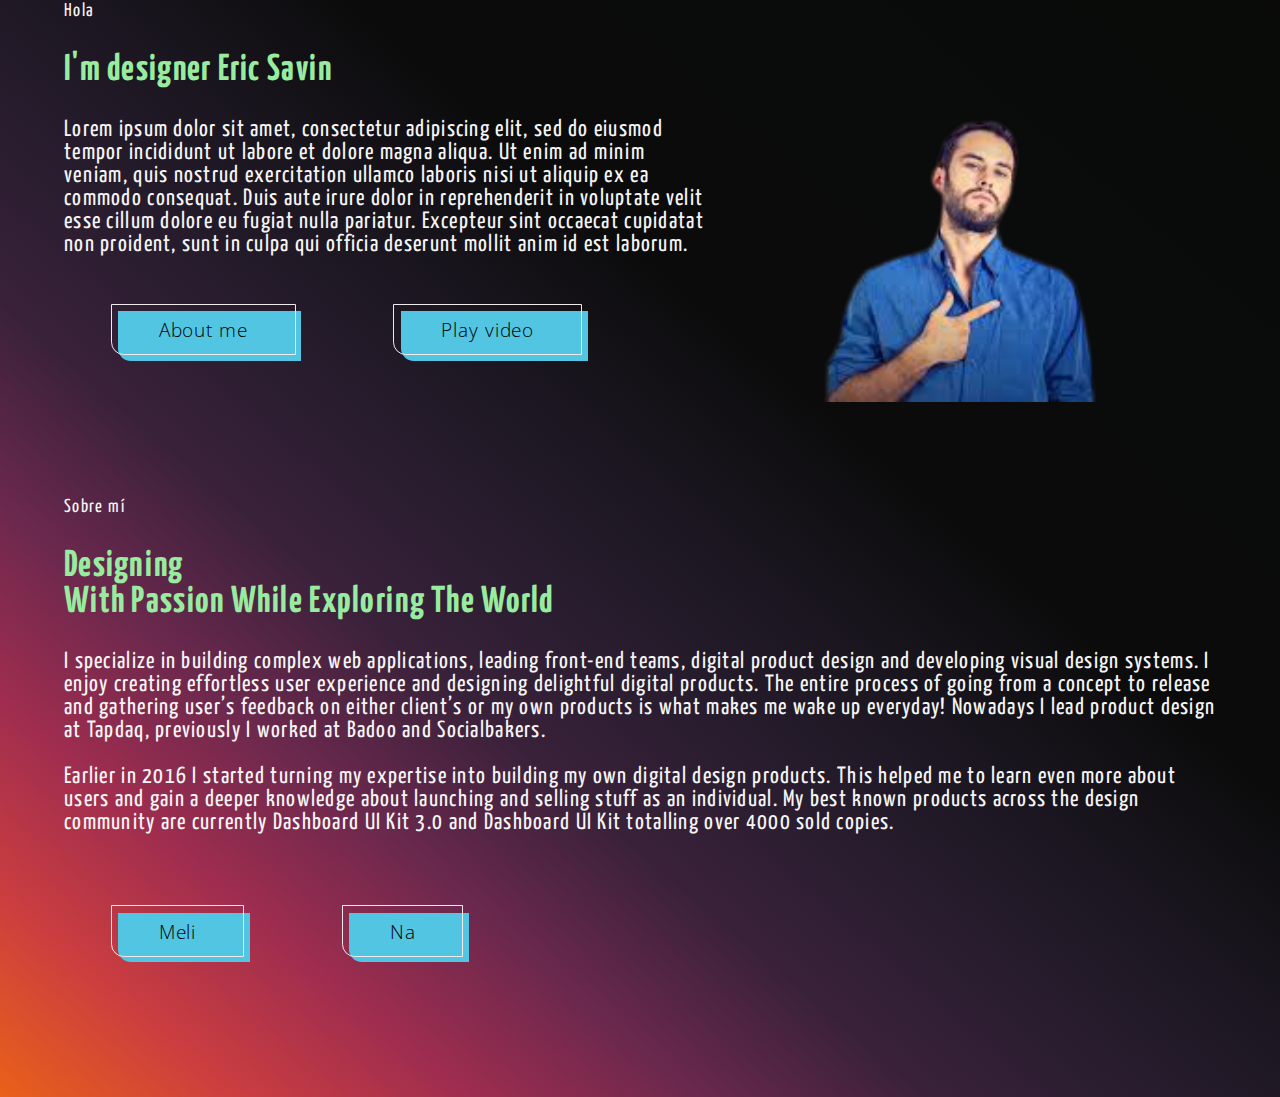
==== index.html @ d125b689 "feat: presentacion" ====
<!DOCTYPE html>
<html>
    <head>
        <link rel="stylesheet" type="text/css" href="./src/styles.css" />
        <title>Portfolio</title>
    </head>

    <body id="document">
        <div class="contenedor-principal">
            <!-- <div id="id1" class="red">Hola</div>

            <div class="contenedor">
                <div id="id2" class="red">Hola</div>
            </div>

            <div id="id3" class="red">Hola</div> -->
        </div>
        <main>
            <section id="seccion-presentacion">
                <div id="contenedor-texto-presentacion">
                    <span id="frase-presentacion">Hola</span>
                    <h2 id="frase-presentacion">I'm designer Eric Savin</h2>
                    <span id="descripcion-presentacion">
                        Lorem ipsum dolor sit amet, consectetur adipiscing elit,
                        sed do eiusmod tempor incididunt ut labore et dolore
                        magna aliqua. Ut enim ad minim veniam, quis nostrud
                        exercitation ullamco laboris nisi ut aliquip ex ea
                        commodo consequat. Duis aute irure dolor in
                        reprehenderit in voluptate velit esse cillum dolore eu
                        fugiat nulla pariatur. Excepteur sint occaecat cupidatat
                        non proident, sunt in culpa qui officia deserunt mollit
                        anim id est laborum.
                    </span>
                    <div id="presentation-btn-container">
                        <button id="about-me" class="izq">About me</button>
                        <button id="play-video" class="der">Play video</button>
                    </div>
                </div>

                <div id="contenedor-imagen-presentacion">
                    <img
                        id="imagen-presentacion"
                        src="./assets/images/imagen-sin-background.png"
                        alt="Foto de perfil"
                    />
                </div>
            </section>

            <section id="section-heading">
                            <span>Sobre mí</span>
                            <h2>Designing <br> With Passion While Exploring The World</h2>
                        </div>
                    
                        <div class="about-text">
                            <p>I specialize in building complex web applications, leading front-end teams, digital
                                product design and developing visual design systems. I enjoy creating effortless user
                                experience and designing delightful digital products. The entire process of going from a
                                concept to release and gathering user’s feedback on either client’s or my own products
                                is what makes me wake up everyday! Nowadays I lead product design at Tapdaq, previously
                                I worked at Badoo and Socialbakers.</p>
                            <p>Earlier in 2016 I started turning my expertise into building my own digital design
                                products. This helped me to learn even more about users and gain a deeper knowledge
                                about launching and selling stuff as an individual. My best known products across the
                                design community are currently Dashboard UI Kit 3.0 and Dashboard UI Kit totalling over
                                4000 sold copies.</p>   
                        </div>
                            <button type="button" class="der">Meli</button>
                            <button type="button" class="izq">Na</button>
        </main>
    </body>
    <!-- <script type="text/javascript" src="scripts/tic-tac-toe.js"></script> -->
</html>
---- src/styles.css ----
@import url(https://fonts.googleapis.com/css2?family=Yanone+Kaffeesatz&display=swap);
@import url("https://fonts.googleapis.com/css2?family=Open+Sans:ital,wght@1,300&display=swap");

/* Para poder ver los tamaños de todo */
/* * {
    border: 1px solid red;
} */

:root {
    font-size: 15px;
    --red: #ff6f69;
    --beige: #ffeead;
    --yellow: #ffcc5c;
    --dark-yellow: #ffe600;
    --green: #7ed321;
    --dark-green: #00b200;
    --white: rgb(245, 245, 245);
    --title-color: rgb(152, 236, 159);
    --button-background: #51c5e2;
    --button-border: rgb(240, 234, 234);
    --black: #000;
    --transparent: rgba(0, 0, 0, 0);
}

.contenedor-principal {
    display: flex;
    flex-direction: row;
    justify-content: space-around;
}

.red {
    background-color: var(--red);
}
.contenedor {
    width: 50%;
}
#id1 {
    width: 100px;
}

#id2 {
    width: 70%; /*70% del padre*/
}
#id3 {
    width: 100vw; /* del ancho del tamaño de la pantalla*/
    font-size: 10vw; /*10vw del tamaño de la fuente*/
}

body {
    font-family: "Open Sans";
    /* height: 100vh; */
    margin: 0px;
    background-repeat: no-repeat;
    background-image: linear-gradient(
        to right top,
        #e96119,
        #cc3e3f,
        #9f2d4f,
        #6a284d,
        #39213a,
        #271c2d,
        #19151e,
        #0b0b0b,
        #0b0b0b,
        #0a0b0b,
        #090b0a,
        #0a0b09
    );
}

/* Fuente titulo principal */

span {
    font-family: "Yanone Kaffeesatz", sans-serif;
    letter-spacing: 0.1vw;
    font-size: 1.46vw;
    color: var(--white);
}
h1,
h2 {
    font-family: "Yanone Kaffeesatz", sans-serif;
    letter-spacing: 0.1vw;
    font-size: 2.92vw;
    color: var(--title-color);
}

section {
    width: 90%;
    margin-bottom: 7.32vw;
}

.about-text {
    font-family: "Yanone Kaffeesatz", sans-serif;
    letter-spacing: 0.1vw;
    font-size: 1.83vw;
    color: var(--white);
}

/* Botton  */
button {
    margin: 3.66vw;
    font-family: inherit;
    border-radius: 0px 0px 0px 1vw;
}
/*  Simple button styling -- No animation */
.der,
.izq {
    font-size: 1.46vw;
    font-weight: 200;
    letter-spacing: 0.07vw;
    padding: 0.95vw 3.66vw 0.95vw;
    outline: 0;
    border: 1px solid var(--button-border);
    cursor: pointer;
    position: relative;
    border-radius: 0px 0px 0px 1vw;
    background-color: var(--transparent);
}

.der::after {
    content: "";
    background-color: var(--button-background);
    width: 100%;
    z-index: -1;
    position: absolute;
    height: 100%;
    top: 0.51vw;
    left: 0.51vw;
    border-radius: 0px 0px 0px 1vw;
}

.izq::after {
    content: "";
    background-color: var(--button-background);
    width: 100%;
    z-index: -1;
    position: absolute;
    height: 100%;
    top: 0.51vw;
    left: 0.51vw;
    border-radius: 0px 0px 0px 1vw;
}

/* Las em estan atasdas al taaño de la fuente del elemento padre
Si el elemento padre tiene 15px de fuente
para el hijo 2em son 30px
Para el hijo 1em == 15px


fijas
em unidades de tamaño de fuente ==> no
rem tambien ==> si 


rem esta atado el tamaño de letra qeu tiene el body

*/
main {
    display: flex;
    flex-direction: column;
    justify-content: center;
    align-items: center;
}

/*  Estilos de presentacion*/
#seccion-presentacion {
    width: 90%;
    display: flex;
    flex-direction: row;
    justify-self: center;
}
#contenedor-imagen-presentacion {
    display: flex;
    align-items: flex-end;
    /* width: 40vw; */
    height: auto;
    max-width: 600px;
    margin-bottom: 0px;
}
#imagen-presentacion {
    width: 40vw;
    height: auto;
    max-width: 600px;
    margin-bottom: 0px;
}
#descripcion-presentacion {
    font-size: 1.83vw;
}

@media screen and (max-width: 1200px) {
    #contenedor-imagen-presentacion {
        display: none;
    }
    #contenedor-texto-presentacion {
        width: 100%;
        justify-self: center;
    }
    #seccion-presentacion {
        height: auto;
    }
    section {
        margin-bottom: 10vw;
    }
}
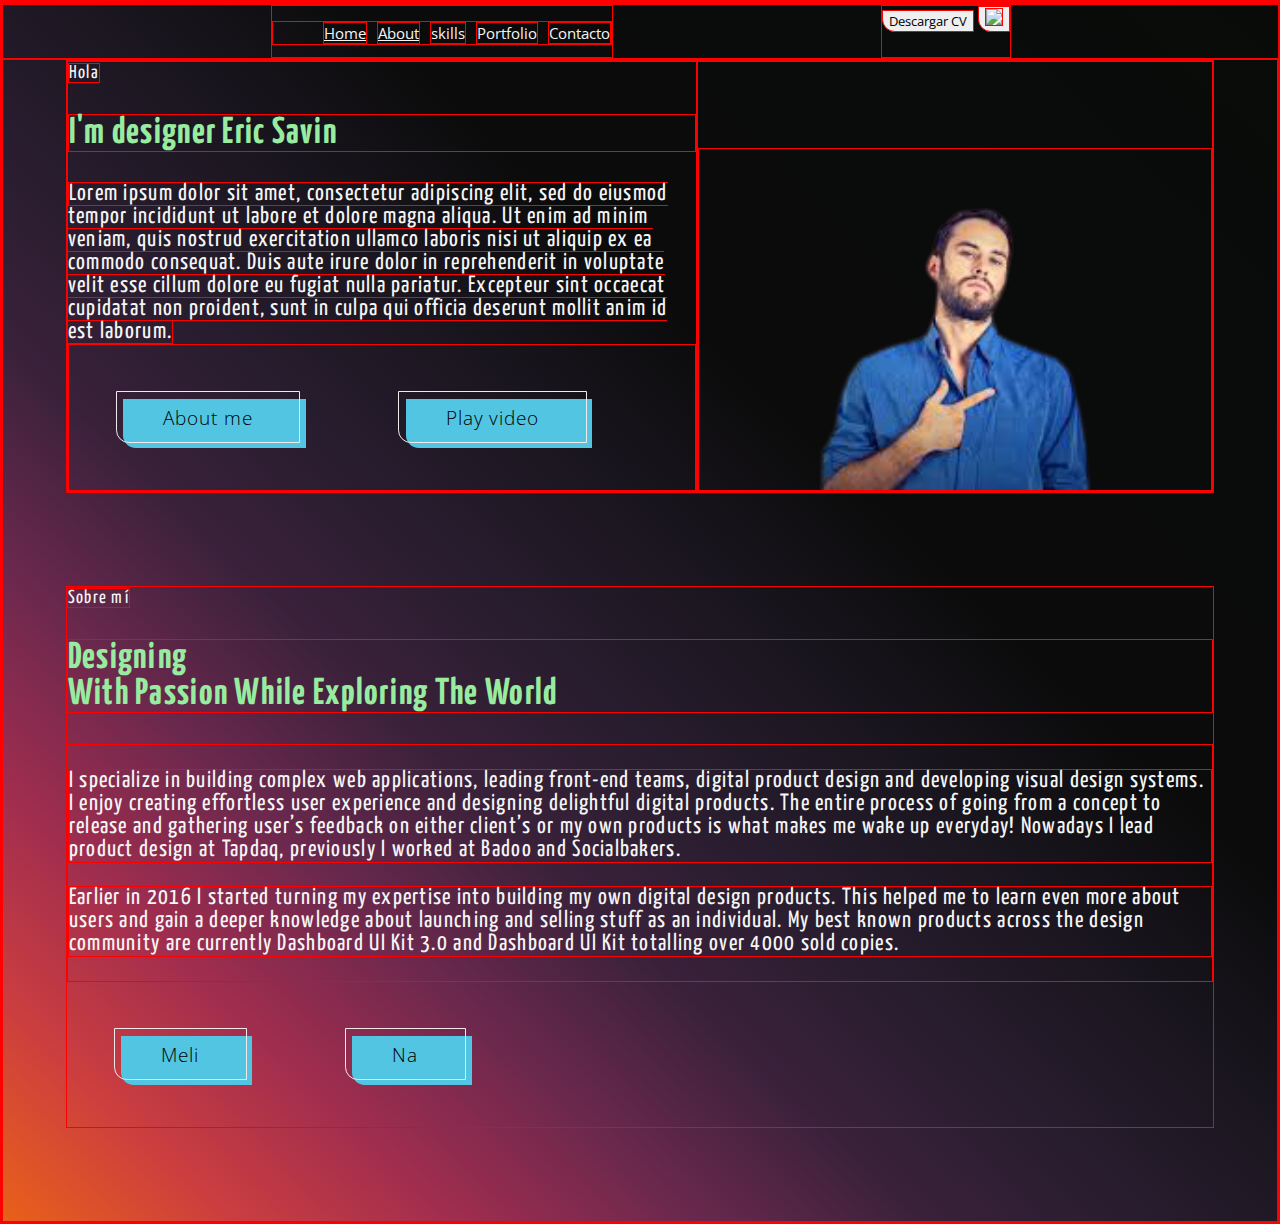
==== commit ac6351b7: "feat: esqueleto base de barra de navegacion" ====
--- a/index.html
+++ b/index.html
@@ -1,6 +1,8 @@
-<!DOCTYPE html>
-<html>
+<!doctype html>
+<html lang="en">    
     <head>
+        <meta charset="utf-8">
+        <meta name="description" content="My Page Description">
         <link rel="stylesheet" type="text/css" href="./src/styles.css" />
         <title>Portfolio</title>
     </head>
@@ -14,6 +16,23 @@
             </div>
 
             <div id="id3" class="red">Hola</div> -->
+        </div>
+        <div id="menu-container">
+            <nav id="menu-items">
+                <ul id="items-container">
+                    <a href="#seccion-presentacion" id="menu-home"  class="items">Home</a>
+                    <a  href="#section-heading" id="menu-about" class="items">About</a>
+                    <a id="skills-about" class="items">skills</a>
+                    <a id="skills-about" class="items">Portfolio</a>
+                    <a id="skills-about" class="items">Contacto</a>
+                </ul>
+            </nav>
+            <div id="menu-buttons">
+                <button id="descargar-cv" class="btn-menu">Descargar CV</button>
+                <button id="burger-button" class="btn-menu">
+                    <img src="https://img.icons8.com/material-sharp/24/000000/menu--v3.png"/>
+                </button>
+            </div>
         </div>
         <main>
             <section id="seccion-presentacion">
--- a/src/styles.css
+++ b/src/styles.css
@@ -2,9 +2,9 @@
 @import url("https://fonts.googleapis.com/css2?family=Open+Sans:ital,wght@1,300&display=swap");
 
 /* Para poder ver los tamaños de todo */
-/* * {
+* {
     border: 1px solid red;
-} */
+}
 
 :root {
     font-size: 15px;
@@ -129,6 +129,8 @@
     border-radius: 0px 0px 0px 1vw;
 }
 
+
+
 .izq::after {
     content: "";
     background-color: var(--button-background);
@@ -202,3 +204,27 @@
         margin-bottom: 10vw;
     }
 }
+
+/* Menu de navegacion */
+#menu-container {
+    display: flex;
+    flex-direction: row; /* en file*/
+    width: 100%;
+    justify-content: space-evenly;
+    height: 3.5rem;
+}
+
+#items-container {
+    display: flex;
+    flex-direction: row; /* en file*/
+    justify-content: space-between;
+}
+
+.items{
+    color: var(--white);
+    list-style:none;
+    margin-left: 10px;
+}
+.btn-menu{
+    margin:0px
+}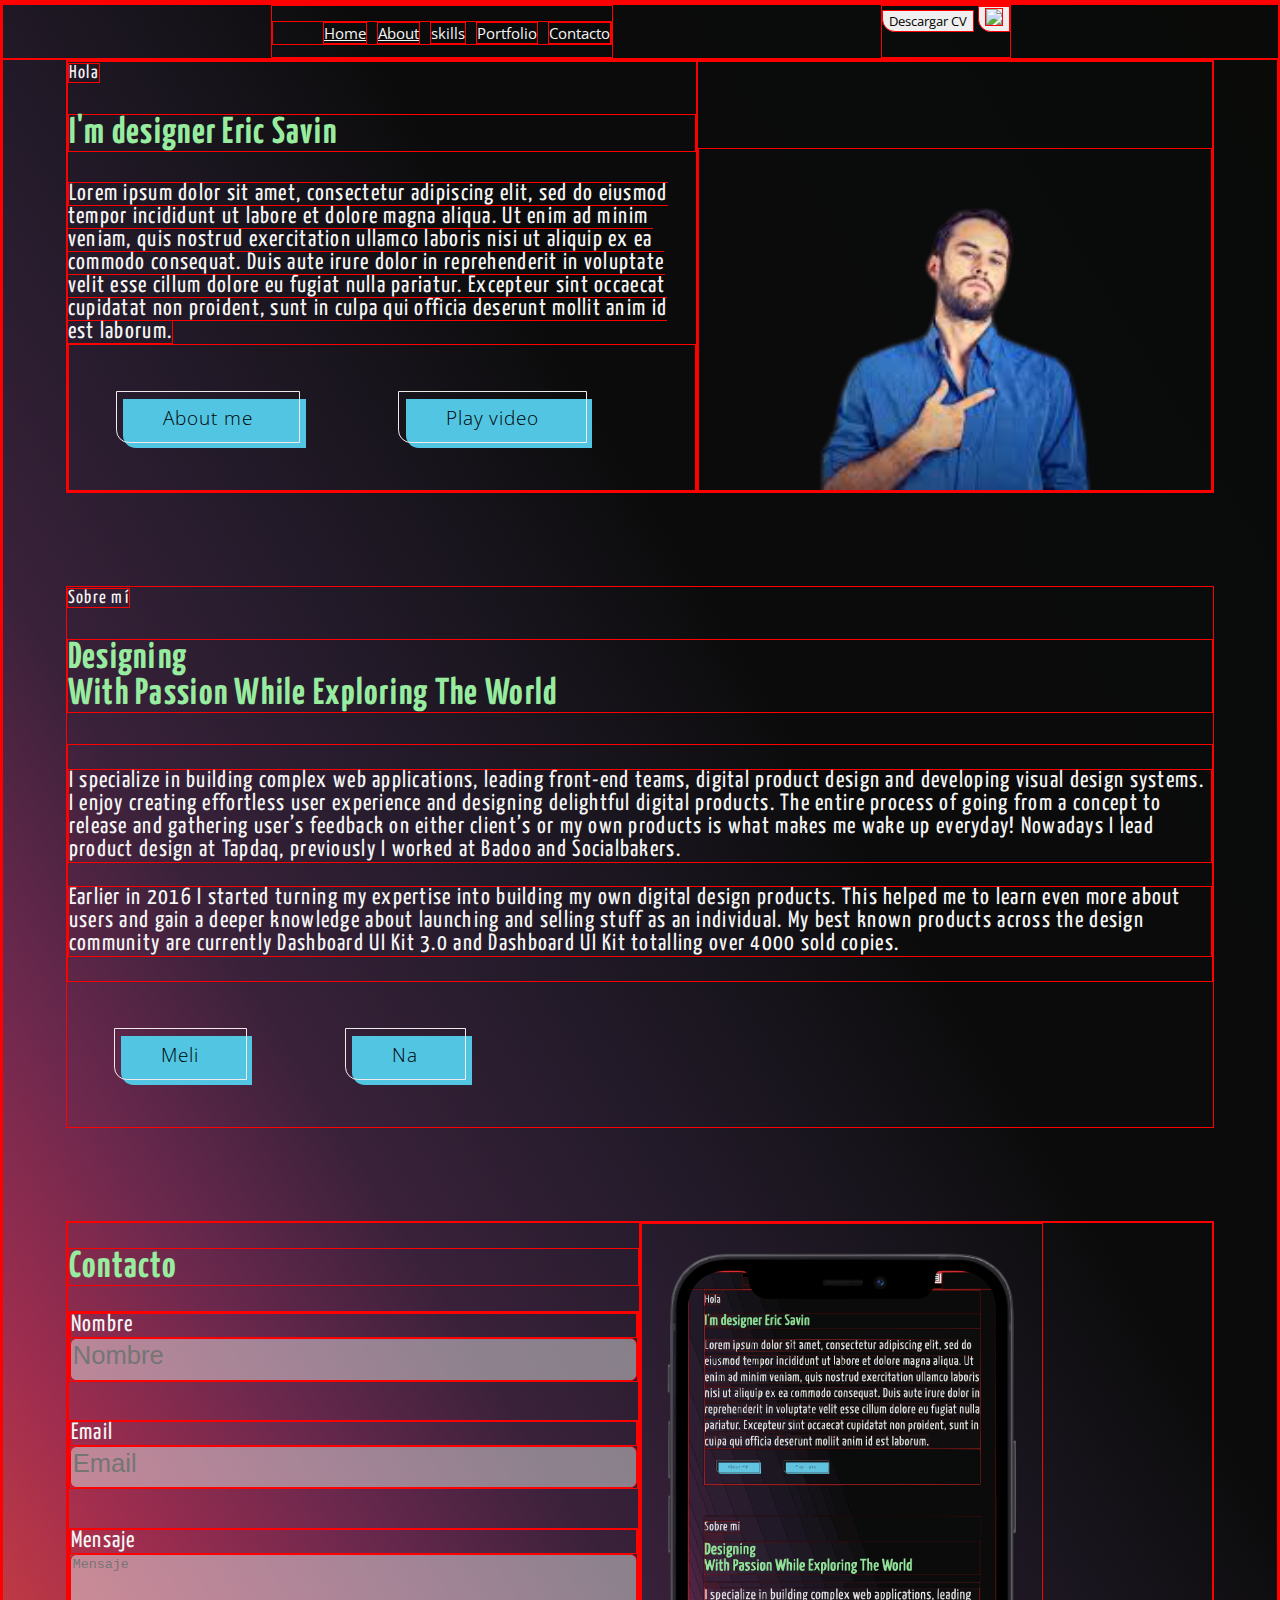
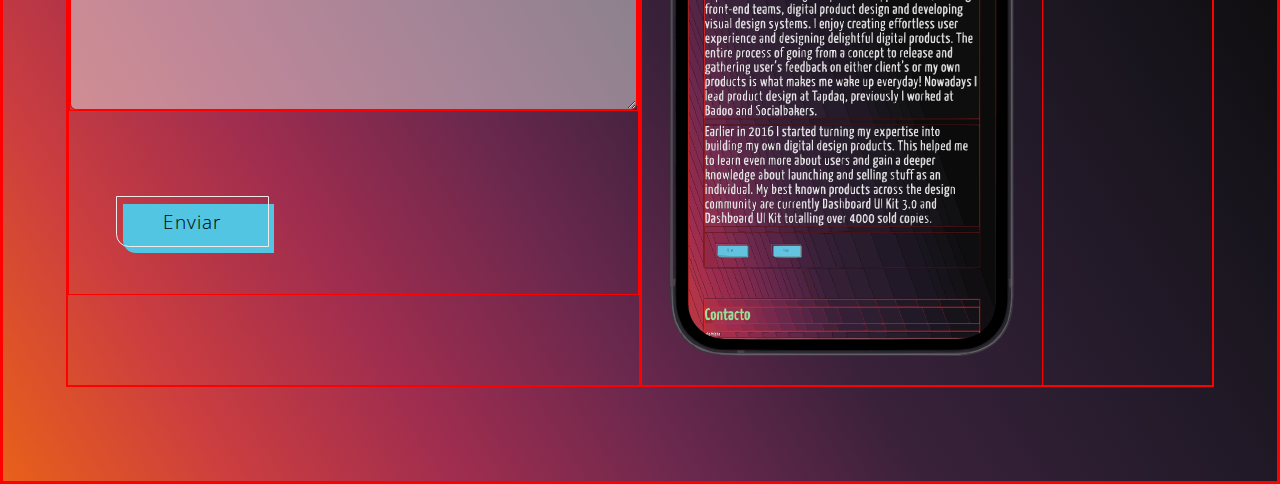
==== commit 6f29592b: "feat: mail sin backed e imagen con mockup de mobile" ====
--- a/index.html
+++ b/index.html
@@ -9,13 +9,6 @@
 
     <body id="document">
         <div class="contenedor-principal">
-            <!-- <div id="id1" class="red">Hola</div>
-
-            <div class="contenedor">
-                <div id="id2" class="red">Hola</div>
-            </div>
-
-            <div id="id3" class="red">Hola</div> -->
         </div>
         <div id="menu-container">
             <nav id="menu-items">
@@ -85,7 +78,33 @@
                         </div>
                             <button type="button" class="der">Meli</button>
                             <button type="button" class="izq">Na</button>
+            </section>
+
+            <section id="contacto">
+                <div id="email-div">
+                    <h1>Contacto</h1>
+                    <form id="email-form-container" action="https://formsubmit.co/ferpaz9292@gmail.com" method="POST">
+                        <div class="form-group">
+                            <label for="nombre">Nombre</label>
+                            <input type="text" id="nombre" name="nombre" placeholder="Nombre" required/>
+                        </div>
+                        <div class="form-group">
+                            <label for="email">Email</label>
+                            <input type="email" id="email" name="email" placeholder="Email" required/>
+                        </div>
+                        <div class="form-group">
+                            <label for="mensaje">Mensaje</label>
+                            <textarea type="text" id="mensaje" name="mensaje" placeholder="Mensaje" cols="30" rows="10" maxlength="250" required></textarea>
+                        </div>
+                        <button type="submit" class="izq">Enviar</button>
+                    </form>
+                </div>
+                <div id="mobile-div">
+                    <img id="img-mobile-version" src="./assets/images/mobileversion.svg"/>
+                </div>
+                 </div>
+            </section>
         </main>
     </body>
-    <!-- <script type="text/javascript" src="scripts/tic-tac-toe.js"></script> -->
+    <!-- <script type="text/javascript" src="src/ubicacion.js"></script> -->
 </html>
--- a/src/styles.css
+++ b/src/styles.css
@@ -20,6 +20,7 @@
     --button-border: rgb(240, 234, 234);
     --black: #000;
     --transparent: rgba(0, 0, 0, 0);
+    --white-semi-transparent: rgba(225,225,225,0.5)
 }
 
 .contenedor-principal {
@@ -84,12 +85,31 @@
     color: var(--title-color);
 }
 
+input{
+    height: 3vw;
+    border-radius: 0.5vw;
+    background-color: var(--white-semi-transparent)
+}
+textarea{
+    border-radius: 0.5vw;
+    background-color: var(--white-semi-transparent)
+}
+textarea::-moz-placeholder, textarea::-webkit-input-placeholder{
+    font-size: 2vw;
+}
+input::-webkit-input-placeholder{
+    font-size: 2vw;
+}
+input::-moz-placeholder{
+    font-size: 2vw;
+}
+
 section {
     width: 90%;
     margin-bottom: 7.32vw;
 }
 
-.about-text {
+.about-text, label {
     font-family: "Yanone Kaffeesatz", sans-serif;
     letter-spacing: 0.1vw;
     font-size: 1.83vw;
@@ -227,4 +247,26 @@
 }
 .btn-menu{
     margin:0px
-}+}
+
+/* Enviar mail  */
+.form-group{
+    display: flex;
+    flex-direction: column;
+    margin-bottom: 3vw
+}
+#contacto{
+    display: flex;
+    flex-direction: row;
+}
+#email-div,#mobile-div{
+    width: 50%;
+}
+#img-mobile-version{
+    display: block;
+    width: 100%;
+    height: 100%;
+    object-fit: contain;
+    max-width: 400px
+    
+}
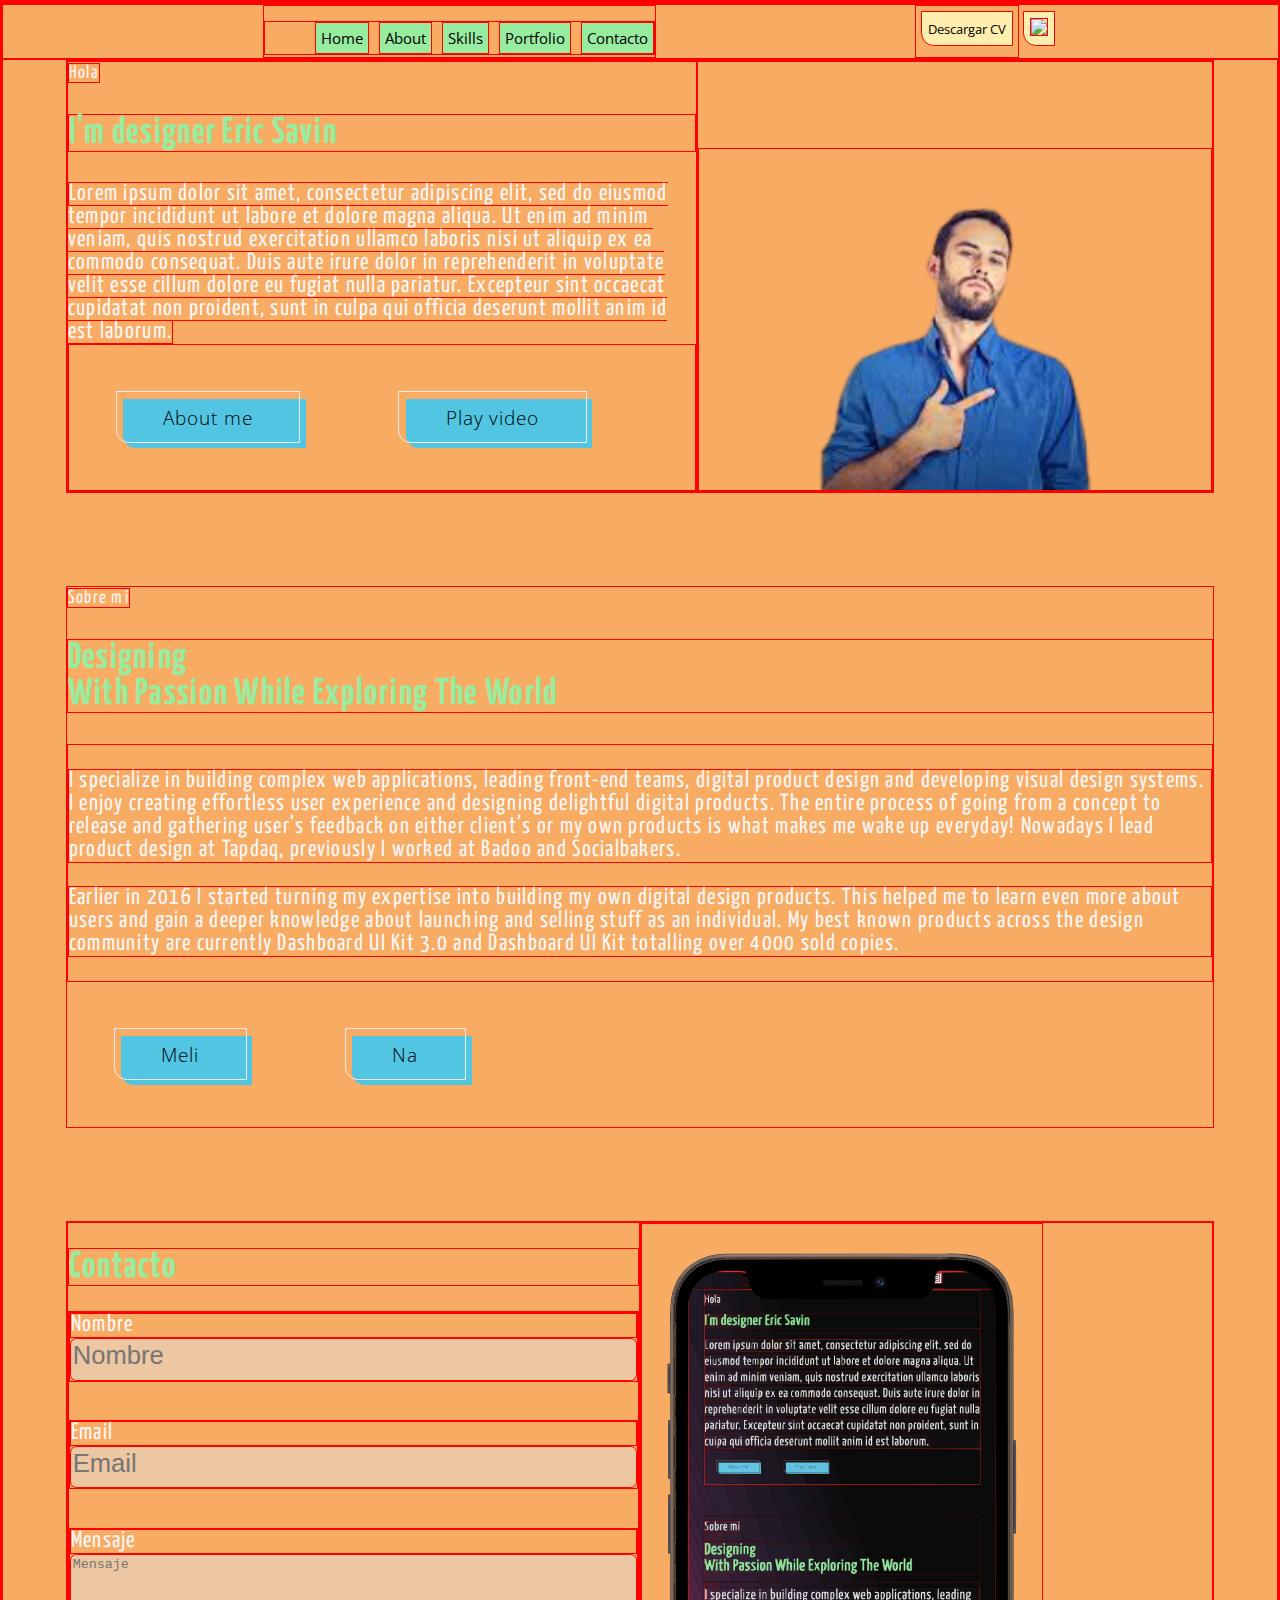
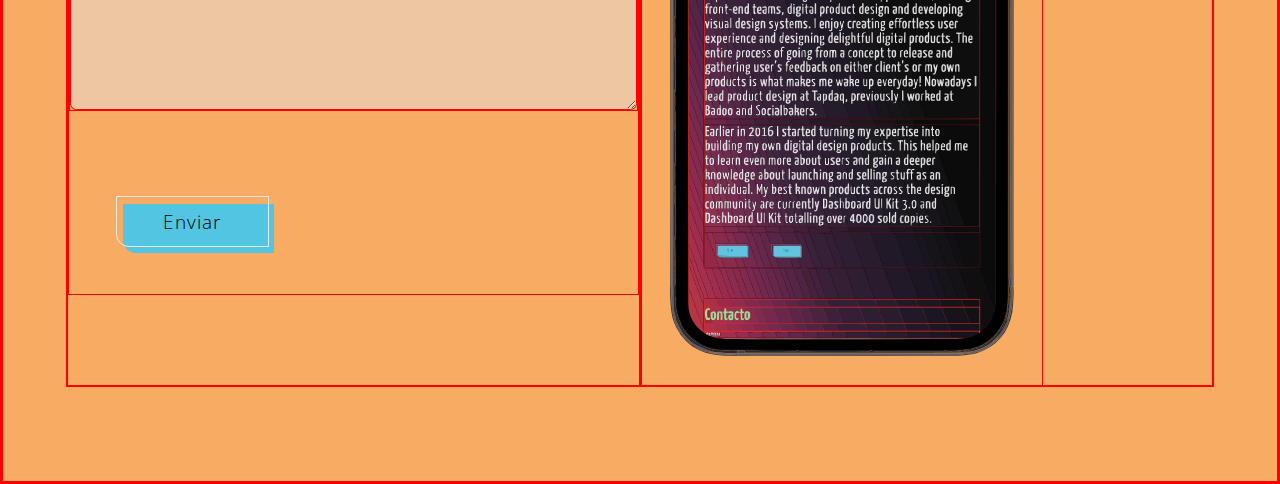
==== commit 57329fbe: "modifque algunos estilos" ====
--- a/index.html
+++ b/index.html
@@ -15,14 +15,14 @@
                 <ul id="items-container">
                     <a href="#seccion-presentacion" id="menu-home"  class="items">Home</a>
                     <a  href="#section-heading" id="menu-about" class="items">About</a>
-                    <a id="skills-about" class="items">skills</a>
+                    <a id="skills-about" class="items">Skills</a>
                     <a id="skills-about" class="items">Portfolio</a>
                     <a id="skills-about" class="items">Contacto</a>
                 </ul>
             </nav>
             <div id="menu-buttons">
-                <button id="descargar-cv" class="btn-menu">Descargar CV</button>
-                <button id="burger-button" class="btn-menu">
+                <button id="btnMenu" class="btn-menu">Descargar CV</button>
+                <button id="burger-button" class="btn-icon">
                     <img src="https://img.icons8.com/material-sharp/24/000000/menu--v3.png"/>
                 </button>
             </div>
@@ -104,7 +104,7 @@
                 </div>
                  </div>
             </section>
-        </main>
+        </main> 
     </body>
-    <!-- <script type="text/javascript" src="src/ubicacion.js"></script> -->
+    <script type="text/javascript" src="src/menu.js"></script> 
 </html>
--- a/src/styles.css
+++ b/src/styles.css
@@ -3,164 +3,151 @@
 
 /* Para poder ver los tamaños de todo */
 * {
-    border: 1px solid red;
+  border: 1px solid red;
 }
 
 :root {
-    font-size: 15px;
-    --red: #ff6f69;
-    --beige: #ffeead;
-    --yellow: #ffcc5c;
-    --dark-yellow: #ffe600;
-    --green: #7ed321;
-    --dark-green: #00b200;
-    --white: rgb(245, 245, 245);
-    --title-color: rgb(152, 236, 159);
-    --button-background: #51c5e2;
-    --button-border: rgb(240, 234, 234);
-    --black: #000;
-    --transparent: rgba(0, 0, 0, 0);
-    --white-semi-transparent: rgba(225,225,225,0.5)
+  font-size: 15px;
+  --red: #ff6f69;
+  --beige: #ffeead;
+  --yellow: #ffcc5c;
+  --dark-yellow: #ffe600;
+  --green: #7ed321;
+  --dark-green: #00b200;
+  --white: rgb(245, 245, 245);
+  --title-color: rgb(152, 236, 159);
+  --button-background: #51c5e2;
+  --button-border: rgb(240, 234, 234);
+  --black: #000;
+  --orange: #f8ab62;
+  --transparent: rgba(0, 0, 0, 0);
+  --white-semi-transparent: rgba(225, 225, 225, 0.5);
 }
 
 .contenedor-principal {
-    display: flex;
-    flex-direction: row;
-    justify-content: space-around;
+  display: flex;
+  flex-direction: row;
+  justify-content: space-around;
 }
 
 .red {
-    background-color: var(--red);
+  background-color: var(--red);
 }
 .contenedor {
-    width: 50%;
+  width: 50%;
 }
 #id1 {
-    width: 100px;
+  width: 100px;
 }
 
 #id2 {
-    width: 70%; /*70% del padre*/
+  width: 70%; /*70% del padre*/
 }
 #id3 {
-    width: 100vw; /* del ancho del tamaño de la pantalla*/
-    font-size: 10vw; /*10vw del tamaño de la fuente*/
+  width: 100vw; /* del ancho del tamaño de la pantalla*/
+  font-size: 10vw; /*10vw del tamaño de la fuente*/
 }
 
 body {
-    font-family: "Open Sans";
-    /* height: 100vh; */
-    margin: 0px;
-    background-repeat: no-repeat;
-    background-image: linear-gradient(
-        to right top,
-        #e96119,
-        #cc3e3f,
-        #9f2d4f,
-        #6a284d,
-        #39213a,
-        #271c2d,
-        #19151e,
-        #0b0b0b,
-        #0b0b0b,
-        #0a0b0b,
-        #090b0a,
-        #0a0b09
-    );
+  font-family: "Open Sans";
+  /* height: 100vh; */
+  margin: 0px;
+  background-repeat: no-repeat;
+  background-color: var(--orange);
 }
 
 /* Fuente titulo principal */
 
 span {
-    font-family: "Yanone Kaffeesatz", sans-serif;
-    letter-spacing: 0.1vw;
-    font-size: 1.46vw;
-    color: var(--white);
+  font-family: "Yanone Kaffeesatz", sans-serif;
+  letter-spacing: 0.1vw;
+  font-size: 1.46vw;
+  color: var(--white);
 }
 h1,
 h2 {
-    font-family: "Yanone Kaffeesatz", sans-serif;
-    letter-spacing: 0.1vw;
-    font-size: 2.92vw;
-    color: var(--title-color);
-}
-
-input{
-    height: 3vw;
-    border-radius: 0.5vw;
-    background-color: var(--white-semi-transparent)
-}
-textarea{
-    border-radius: 0.5vw;
-    background-color: var(--white-semi-transparent)
-}
-textarea::-moz-placeholder, textarea::-webkit-input-placeholder{
-    font-size: 2vw;
-}
-input::-webkit-input-placeholder{
-    font-size: 2vw;
-}
-input::-moz-placeholder{
-    font-size: 2vw;
+  font-family: "Yanone Kaffeesatz", sans-serif;
+  letter-spacing: 0.1vw;
+  font-size: 2.92vw;
+  color: var(--title-color);
+}
+
+input {
+  height: 3vw;
+  border-radius: 0.5vw;
+  background-color: var(--white-semi-transparent);
+}
+textarea {
+  border-radius: 0.5vw;
+  background-color: var(--white-semi-transparent);
+}
+textarea::-moz-placeholder,
+textarea::-webkit-input-placeholder {
+  font-size: 2vw;
+}
+input::-webkit-input-placeholder {
+  font-size: 2vw;
+}
+input::-moz-placeholder {
+  font-size: 2vw;
 }
 
 section {
-    width: 90%;
-    margin-bottom: 7.32vw;
-}
-
-.about-text, label {
-    font-family: "Yanone Kaffeesatz", sans-serif;
-    letter-spacing: 0.1vw;
-    font-size: 1.83vw;
-    color: var(--white);
+  width: 90%;
+  margin-bottom: 7.32vw;
+}
+
+.about-text,
+label {
+  font-family: "Yanone Kaffeesatz", sans-serif;
+  letter-spacing: 0.1vw;
+  font-size: 1.83vw;
+  color: var(--white);
 }
 
 /* Botton  */
 button {
-    margin: 3.66vw;
-    font-family: inherit;
-    border-radius: 0px 0px 0px 1vw;
+  margin: 3.66vw;
+  font-family: inherit;
+  border-radius: 0px 0px 0px 1vw;
 }
 /*  Simple button styling -- No animation */
 .der,
 .izq {
-    font-size: 1.46vw;
-    font-weight: 200;
-    letter-spacing: 0.07vw;
-    padding: 0.95vw 3.66vw 0.95vw;
-    outline: 0;
-    border: 1px solid var(--button-border);
-    cursor: pointer;
-    position: relative;
-    border-radius: 0px 0px 0px 1vw;
-    background-color: var(--transparent);
+  font-size: 1.46vw;
+  font-weight: 200;
+  letter-spacing: 0.07vw;
+  padding: 0.95vw 3.66vw 0.95vw;
+  outline: 0;
+  border: 1px solid var(--button-border);
+  cursor: pointer;
+  position: relative;
+  border-radius: 0px 0px 0px 1vw;
+  background-color: var(--transparent);
 }
 
 .der::after {
-    content: "";
-    background-color: var(--button-background);
-    width: 100%;
-    z-index: -1;
-    position: absolute;
-    height: 100%;
-    top: 0.51vw;
-    left: 0.51vw;
-    border-radius: 0px 0px 0px 1vw;
-}
-
-
+  content: "";
+  background-color: var(--button-background);
+  width: 100%;
+  z-index: -1;
+  position: absolute;
+  height: 100%;
+  top: 0.51vw;
+  left: 0.51vw;
+  border-radius: 0px 0px 0px 1vw;
+}
 
 .izq::after {
-    content: "";
-    background-color: var(--button-background);
-    width: 100%;
-    z-index: -1;
-    position: absolute;
-    height: 100%;
-    top: 0.51vw;
-    left: 0.51vw;
-    border-radius: 0px 0px 0px 1vw;
+  content: "";
+  background-color: var(--button-background);
+  width: 100%;
+  z-index: -1;
+  position: absolute;
+  height: 100%;
+  top: 0.51vw;
+  left: 0.51vw;
+  border-radius: 0px 0px 0px 1vw;
 }
 
 /* Las em estan atasdas al taaño de la fuente del elemento padre
@@ -178,95 +165,109 @@
 
 */
 main {
-    display: flex;
-    flex-direction: column;
-    justify-content: center;
-    align-items: center;
+  display: flex;
+  flex-direction: column;
+  justify-content: center;
+  align-items: center;
 }
 
 /*  Estilos de presentacion*/
 #seccion-presentacion {
-    width: 90%;
-    display: flex;
-    flex-direction: row;
+  width: 90%;
+  display: flex;
+  flex-direction: row;
+  justify-self: center;
+}
+#contenedor-imagen-presentacion {
+  display: flex;
+  align-items: flex-end;
+  /* width: 40vw; */
+  height: auto;
+  max-width: 600px;
+  margin-bottom: 0px;
+}
+#imagen-presentacion {
+  width: 40vw;
+  height: auto;
+  max-width: 600px;
+  margin-bottom: 0px;
+}
+#descripcion-presentacion {
+  font-size: 1.83vw;
+}
+
+@media screen and (max-width: 1200px) {
+  #contenedor-imagen-presentacion {
+    display: none;
+  }
+  #contenedor-texto-presentacion {
+    width: 100%;
     justify-self: center;
-}
-#contenedor-imagen-presentacion {
-    display: flex;
-    align-items: flex-end;
-    /* width: 40vw; */
+  }
+  #seccion-presentacion {
     height: auto;
-    max-width: 600px;
-    margin-bottom: 0px;
-}
-#imagen-presentacion {
-    width: 40vw;
-    height: auto;
-    max-width: 600px;
-    margin-bottom: 0px;
-}
-#descripcion-presentacion {
-    font-size: 1.83vw;
-}
-
-@media screen and (max-width: 1200px) {
-    #contenedor-imagen-presentacion {
-        display: none;
-    }
-    #contenedor-texto-presentacion {
-        width: 100%;
-        justify-self: center;
-    }
-    #seccion-presentacion {
-        height: auto;
-    }
-    section {
-        margin-bottom: 10vw;
-    }
+  }
+  section {
+    margin-bottom: 10vw;
+  }
 }
 
 /* Menu de navegacion */
 #menu-container {
-    display: flex;
-    flex-direction: row; /* en file*/
-    width: 100%;
-    justify-content: space-evenly;
-    height: 3.5rem;
+  display: flex;
+  flex-direction: row; /* en file*/
+  width: 100%;
+  justify-content: space-evenly;
+  height: 3.5rem;
 }
 
 #items-container {
-    display: flex;
-    flex-direction: row; /* en file*/
-    justify-content: space-between;
-}
-
-.items{
-    color: var(--white);
-    list-style:none;
-    margin-left: 10px;
-}
-.btn-menu{
-    margin:0px
+  display: flex;
+  flex-direction: row; /* en file*/
+  justify-content: space-between;
+}
+
+.items {
+  color: var(--white);
+  list-style: none;
+  margin-left: 10px;
+  display: block;
+  padding: 5px;
+  background: rgb(152, 236, 159);
+  text-decoration: none;
+  color: var(--black);
+}
+.btn-menu,
+.btn-icon {
+  margin: 5px;
+  background-color: var(--beige);
+  height: 35px;
+  color: var(--black);
+}
+
+.btn-icon {
+  position: absolute;
+  cursor: pointer;
 }
 
 /* Enviar mail  */
-.form-group{
-    display: flex;
-    flex-direction: column;
-    margin-bottom: 3vw
-}
-#contacto{
-    display: flex;
-    flex-direction: row;
-}
-#email-div,#mobile-div{
-    width: 50%;
-}
-#img-mobile-version{
-    display: block;
-    width: 100%;
-    height: 100%;
-    object-fit: contain;
-    max-width: 400px
-    
-}
+.form-group {
+  display: flex;
+  flex-direction: column;
+  margin-bottom: 3vw;
+}
+#contacto {
+  display: flex;
+  flex-direction: row;
+}
+#email-div,
+#mobile-div {
+  width: 50%;
+}
+#img-mobile-version {
+  display: block;
+  width: 100%;
+  height: 100%;
+  object-fit: contain;
+  max-width: 400px;
+}
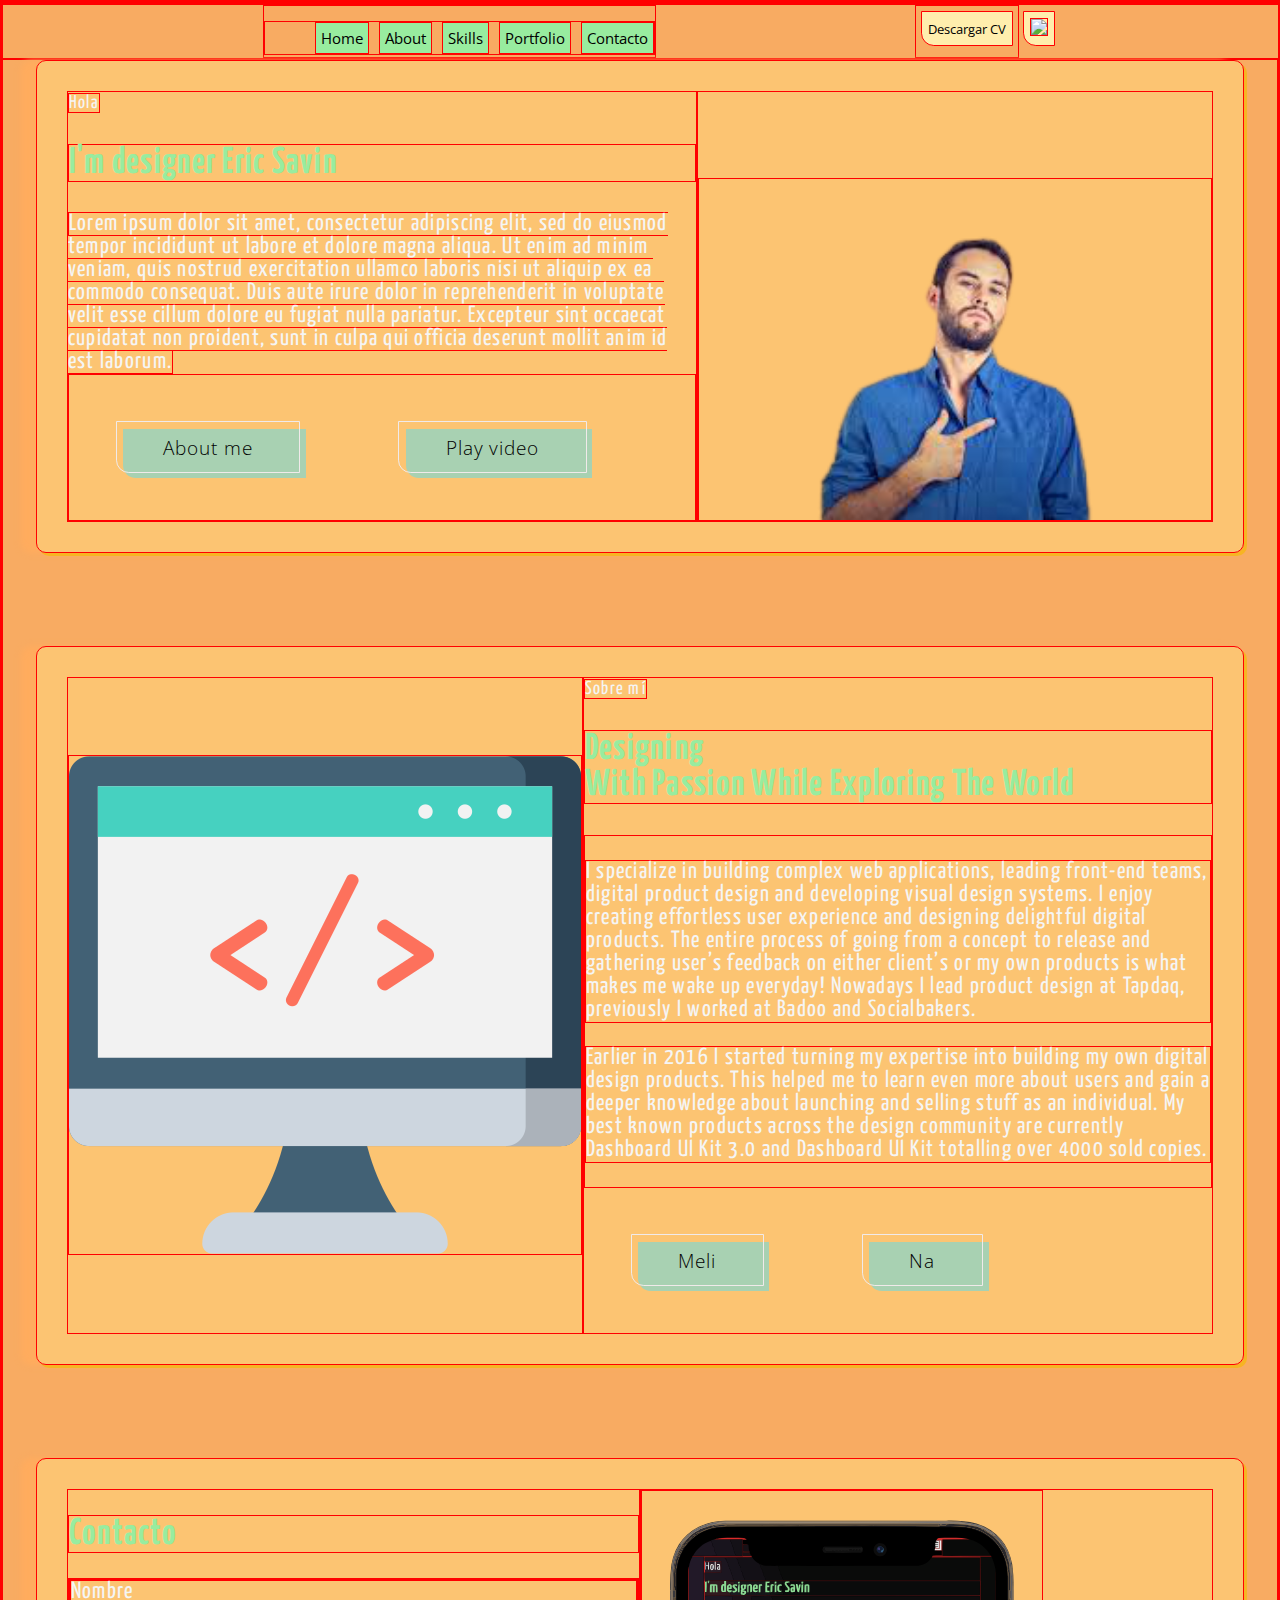
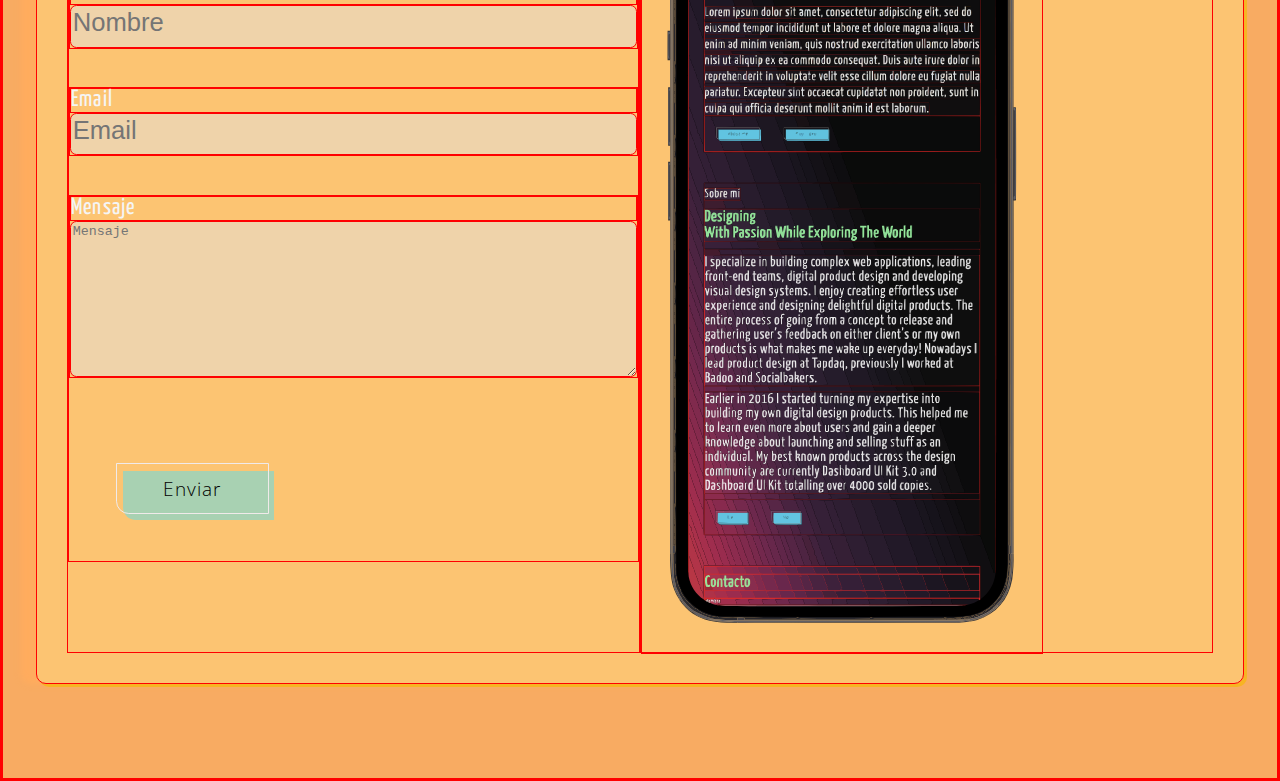
==== commit 0011ddd2: "cv, image sobre mi y card" ====
--- a/index.html
+++ b/index.html
@@ -1,110 +1,114 @@
 <!doctype html>
-<html lang="en">    
-    <head>
-        <meta charset="utf-8">
-        <meta name="description" content="My Page Description">
-        <link rel="stylesheet" type="text/css" href="./src/styles.css" />
-        <title>Portfolio</title>
-    </head>
+<html lang="en">
 
-    <body id="document">
-        <div class="contenedor-principal">
+<head>
+    <meta charset="utf-8">
+    <meta name="description" content="My Page Description">
+    <link rel="stylesheet" type="text/css" href="./src/styles.css" />
+    <title>Portfolio</title>
+</head>
+
+<body id="document">
+    <div class="contenedor-principal">
+    </div>
+    <div id="menu-container">
+        <nav id="menu-items">
+            <ul id="items-container">
+                <a href="#seccion-presentacion" id="menu-home" class="items">Home</a>
+                <a href="#section-heading" id="menu-about" class="items">About</a>
+                <a id="skills-about" class="items">Skills</a>
+                <a id="skills-about" class="items">Portfolio</a>
+                <a href="#contacto" id="skills-about" class="items">Contacto</a>
+            </ul>
+        </nav>
+        <div id="menu-buttons">
+            <button id="btnMenu" class="btn-menu">Descargar CV</button>
+            <button id="burger-button" class="btn-icon">
+                <img src="https://img.icons8.com/material-sharp/24/000000/menu--v3.png" />
+            </button>
         </div>
-        <div id="menu-container">
-            <nav id="menu-items">
-                <ul id="items-container">
-                    <a href="#seccion-presentacion" id="menu-home"  class="items">Home</a>
-                    <a  href="#section-heading" id="menu-about" class="items">About</a>
-                    <a id="skills-about" class="items">Skills</a>
-                    <a id="skills-about" class="items">Portfolio</a>
-                    <a id="skills-about" class="items">Contacto</a>
-                </ul>
-            </nav>
-            <div id="menu-buttons">
-                <button id="btnMenu" class="btn-menu">Descargar CV</button>
-                <button id="burger-button" class="btn-icon">
-                    <img src="https://img.icons8.com/material-sharp/24/000000/menu--v3.png"/>
-                </button>
+    </div>
+    <main>
+        <section id="seccion-presentacion" class="card">
+            <div id="contenedor-texto-presentacion">
+                <span id="frase-presentacion">Hola</span>
+                <h2 id="frase-presentacion">I'm designer Eric Savin</h2>
+                <span id="descripcion-presentacion">
+                    Lorem ipsum dolor sit amet, consectetur adipiscing elit,
+                    sed do eiusmod tempor incididunt ut labore et dolore
+                    magna aliqua. Ut enim ad minim veniam, quis nostrud
+                    exercitation ullamco laboris nisi ut aliquip ex ea
+                    commodo consequat. Duis aute irure dolor in
+                    reprehenderit in voluptate velit esse cillum dolore eu
+                    fugiat nulla pariatur. Excepteur sint occaecat cupidatat
+                    non proident, sunt in culpa qui officia deserunt mollit
+                    anim id est laborum.
+                </span>
+                <div id="presentation-btn-container">
+                    <button id="about-me" class="izq">About me</button>
+                    <button id="play-video" class="der">Play video</button>
+                </div>
             </div>
+
+            <div id="contenedor-imagen-presentacion">
+                <img id="imagen-presentacion" src="./assets/images/imagen-sin-background.png" alt="Foto de perfil" />
+            </div>
+        </section>
+
+        <section id="section-heading" class="columnas card">
+            <div id="sobre-mi-colimna1">
+                <span>Sobre mí</span>
+                <h2>Designing <br> With Passion While Exploring The World</h2>
+            
+
+            <div class="about-text">
+                <p>I specialize in building complex web applications, leading front-end teams, digital
+                    product design and developing visual design systems. I enjoy creating effortless user
+                    experience and designing delightful digital products. The entire process of going from a
+                    concept to release and gathering user’s feedback on either client’s or my own products
+                    is what makes me wake up everyday! Nowadays I lead product design at Tapdaq, previously
+                    I worked at Badoo and Socialbakers.</p>
+                <p>Earlier in 2016 I started turning my expertise into building my own digital design
+                    products. This helped me to learn even more about users and gain a deeper knowledge
+                    about launching and selling stuff as an individual. My best known products across the
+                    design community are currently Dashboard UI Kit 3.0 and Dashboard UI Kit totalling over
+                    4000 sold copies.</p>
+            </div>
+            <button type="button" class="der">Meli</button>
+            <button type="button" class="izq">Na</button>
         </div>
-        <main>
-            <section id="seccion-presentacion">
-                <div id="contenedor-texto-presentacion">
-                    <span id="frase-presentacion">Hola</span>
-                    <h2 id="frase-presentacion">I'm designer Eric Savin</h2>
-                    <span id="descripcion-presentacion">
-                        Lorem ipsum dolor sit amet, consectetur adipiscing elit,
-                        sed do eiusmod tempor incididunt ut labore et dolore
-                        magna aliqua. Ut enim ad minim veniam, quis nostrud
-                        exercitation ullamco laboris nisi ut aliquip ex ea
-                        commodo consequat. Duis aute irure dolor in
-                        reprehenderit in voluptate velit esse cillum dolore eu
-                        fugiat nulla pariatur. Excepteur sint occaecat cupidatat
-                        non proident, sunt in culpa qui officia deserunt mollit
-                        anim id est laborum.
-                    </span>
-                    <div id="presentation-btn-container">
-                        <button id="about-me" class="izq">About me</button>
-                        <button id="play-video" class="der">Play video</button>
+            <div id="sobre-mi-columna2" class="centrado-vertical">
+                <img src="./assets/images/monitor.png" alt="Monitor" />
+            </div>
+        </section>
+
+        <section id="contacto" class="card">
+            <div id="email-div">
+                <h1>Contacto</h1>
+                <form id="email-form-container" action="https://formsubmit.co/ferpaz9292@gmail.com" method="POST">
+                    <div class="form-group">
+                        <label for="nombre">Nombre</label>
+                        <input type="text" id="nombre" name="nombre" placeholder="Nombre" required />
                     </div>
-                </div>
+                    <div class="form-group">
+                        <label for="email">Email</label>
+                        <input type="email" id="email" name="email" placeholder="Email" required />
+                    </div>
+                    <div class="form-group">
+                        <label for="mensaje">Mensaje</label>
+                        <textarea type="text" id="mensaje" name="mensaje" placeholder="Mensaje" cols="30" rows="10"
+                            maxlength="250" required></textarea>
+                    </div>
+                    <button type="submit" class="izq">Enviar</button>
+                </form>
+            </div>
+            <div id="mobile-div">
+                <img id="img-mobile-version" src="./assets/images/mobileversion.svg" />
+            </div>
+            </div>
+        </section>
+    </main>
+</body>
+<script type="text/javascript" src="src/menu.js"></script>
 
-                <div id="contenedor-imagen-presentacion">
-                    <img
-                        id="imagen-presentacion"
-                        src="./assets/images/imagen-sin-background.png"
-                        alt="Foto de perfil"
-                    />
-                </div>
-            </section>
-
-            <section id="section-heading">
-                            <span>Sobre mí</span>
-                            <h2>Designing <br> With Passion While Exploring The World</h2>
-                        </div>
-                    
-                        <div class="about-text">
-                            <p>I specialize in building complex web applications, leading front-end teams, digital
-                                product design and developing visual design systems. I enjoy creating effortless user
-                                experience and designing delightful digital products. The entire process of going from a
-                                concept to release and gathering user’s feedback on either client’s or my own products
-                                is what makes me wake up everyday! Nowadays I lead product design at Tapdaq, previously
-                                I worked at Badoo and Socialbakers.</p>
-                            <p>Earlier in 2016 I started turning my expertise into building my own digital design
-                                products. This helped me to learn even more about users and gain a deeper knowledge
-                                about launching and selling stuff as an individual. My best known products across the
-                                design community are currently Dashboard UI Kit 3.0 and Dashboard UI Kit totalling over
-                                4000 sold copies.</p>   
-                        </div>
-                            <button type="button" class="der">Meli</button>
-                            <button type="button" class="izq">Na</button>
-            </section>
-
-            <section id="contacto">
-                <div id="email-div">
-                    <h1>Contacto</h1>
-                    <form id="email-form-container" action="https://formsubmit.co/ferpaz9292@gmail.com" method="POST">
-                        <div class="form-group">
-                            <label for="nombre">Nombre</label>
-                            <input type="text" id="nombre" name="nombre" placeholder="Nombre" required/>
-                        </div>
-                        <div class="form-group">
-                            <label for="email">Email</label>
-                            <input type="email" id="email" name="email" placeholder="Email" required/>
-                        </div>
-                        <div class="form-group">
-                            <label for="mensaje">Mensaje</label>
-                            <textarea type="text" id="mensaje" name="mensaje" placeholder="Mensaje" cols="30" rows="10" maxlength="250" required></textarea>
-                        </div>
-                        <button type="submit" class="izq">Enviar</button>
-                    </form>
-                </div>
-                <div id="mobile-div">
-                    <img id="img-mobile-version" src="./assets/images/mobileversion.svg"/>
-                </div>
-                 </div>
-            </section>
-        </main> 
-    </body>
-    <script type="text/javascript" src="src/menu.js"></script> 
-</html>
+</html>--- a/src/styles.css
+++ b/src/styles.css
@@ -19,9 +19,10 @@
   --button-background: #51c5e2;
   --button-border: rgb(240, 234, 234);
   --black: #000;
-  --orange: #f8ab62;
+  --body-background: #f8ab62;
   --transparent: rgba(0, 0, 0, 0);
   --white-semi-transparent: rgba(225, 225, 225, 0.5);
+  --presentation-background: rgba(255, 222, 130, 0.5);
 }
 
 .contenedor-principal {
@@ -53,7 +54,7 @@
   /* height: 100vh; */
   margin: 0px;
   background-repeat: no-repeat;
-  background-color: var(--orange);
+  background-color: var(--body-background);
 }
 
 /* Fuente titulo principal */
@@ -164,6 +165,13 @@
 rem esta atado el tamaño de letra qeu tiene el body
 
 */
+
+.card {
+    background-color: var(--presentation-background);
+    padding:30px;
+    border-radius: 10px;
+    box-shadow: 3px 3px rgb(247, 180, 35), -1em 0 0.4em rgb(255, 172, 94);}
+
 main {
   display: flex;
   flex-direction: column;
@@ -177,6 +185,7 @@
   display: flex;
   flex-direction: row;
   justify-self: center;
+
 }
 #contenedor-imagen-presentacion {
   display: flex;
@@ -209,6 +218,9 @@
   }
   section {
     margin-bottom: 10vw;
+  }
+  #sobre-mi-columna2{
+      display: none;
   }
 }
 
@@ -271,3 +283,13 @@
   object-fit: contain;
   max-width: 400px;
 }
+
+.columnas{
+    display:flex;
+    flex-direction: row-reverse;
+}
+
+.centrado-vertical{
+    display: flex;
+    align-items: center;
+}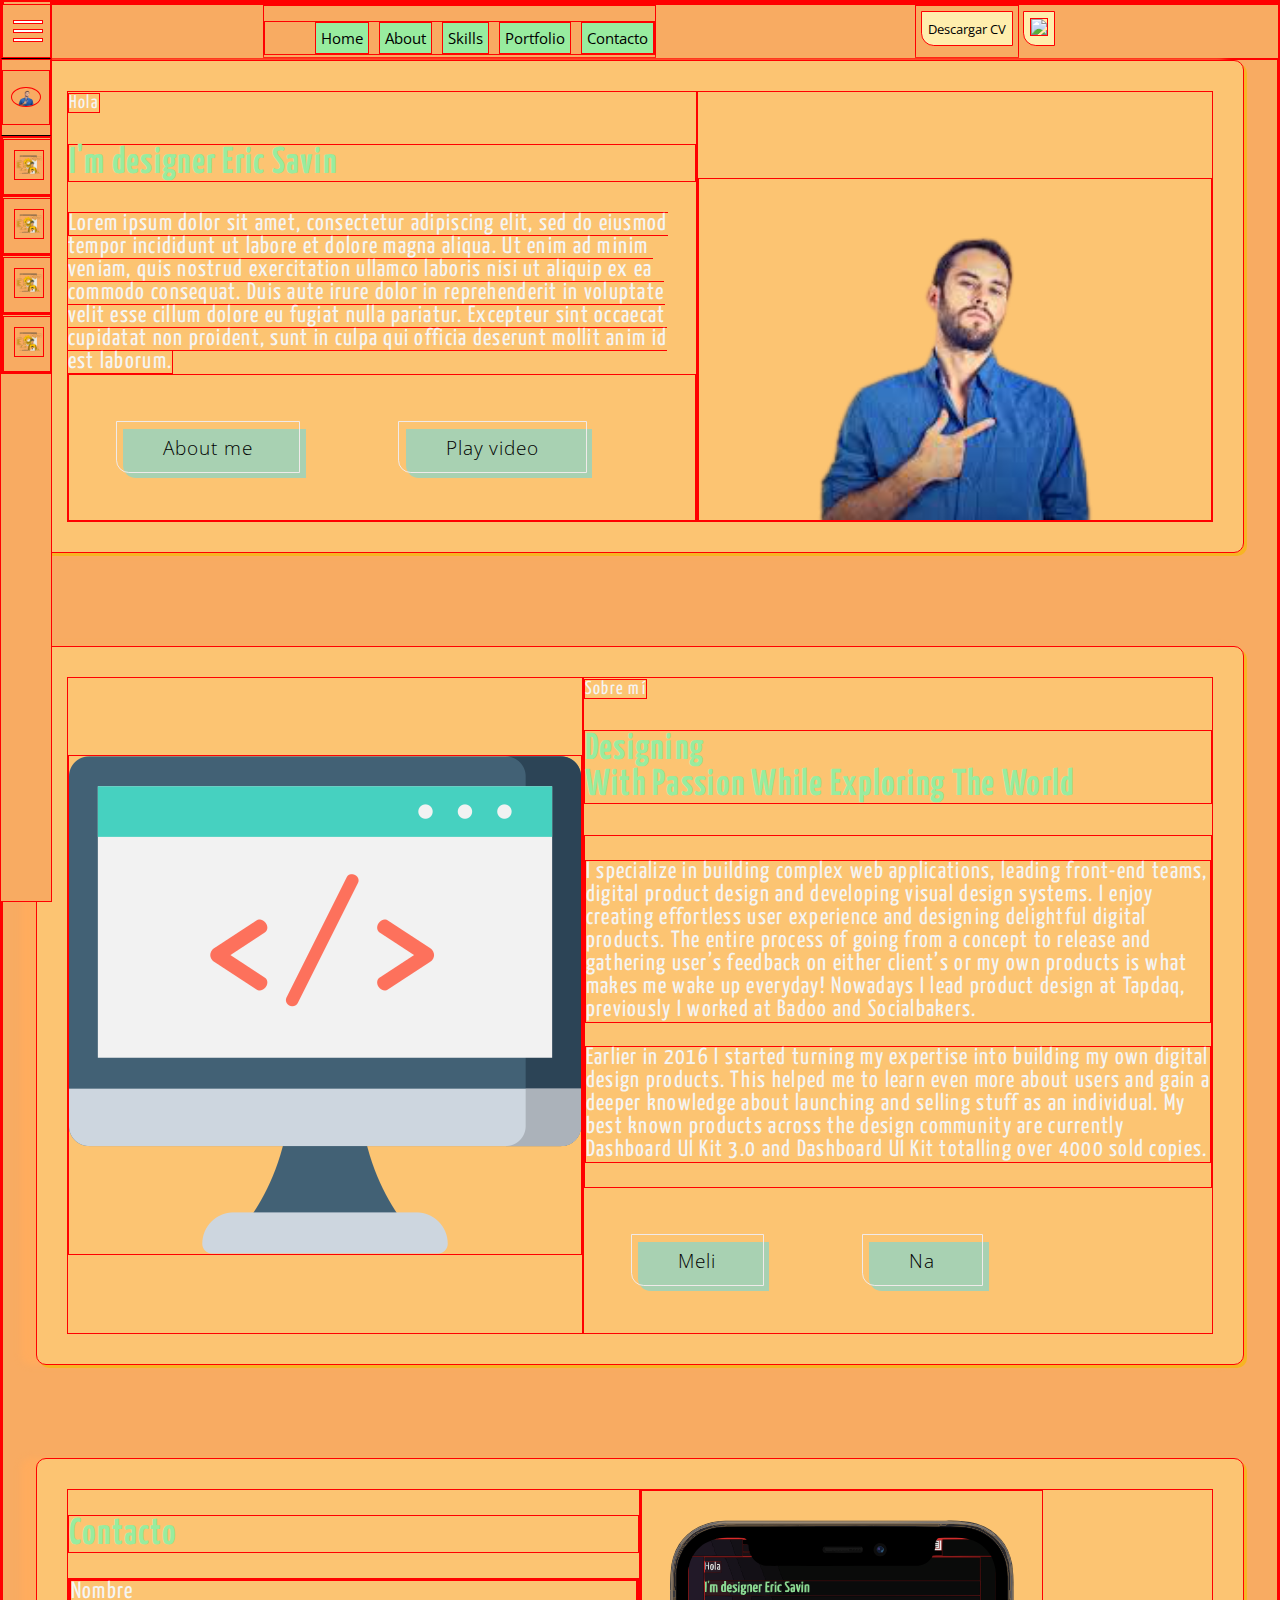
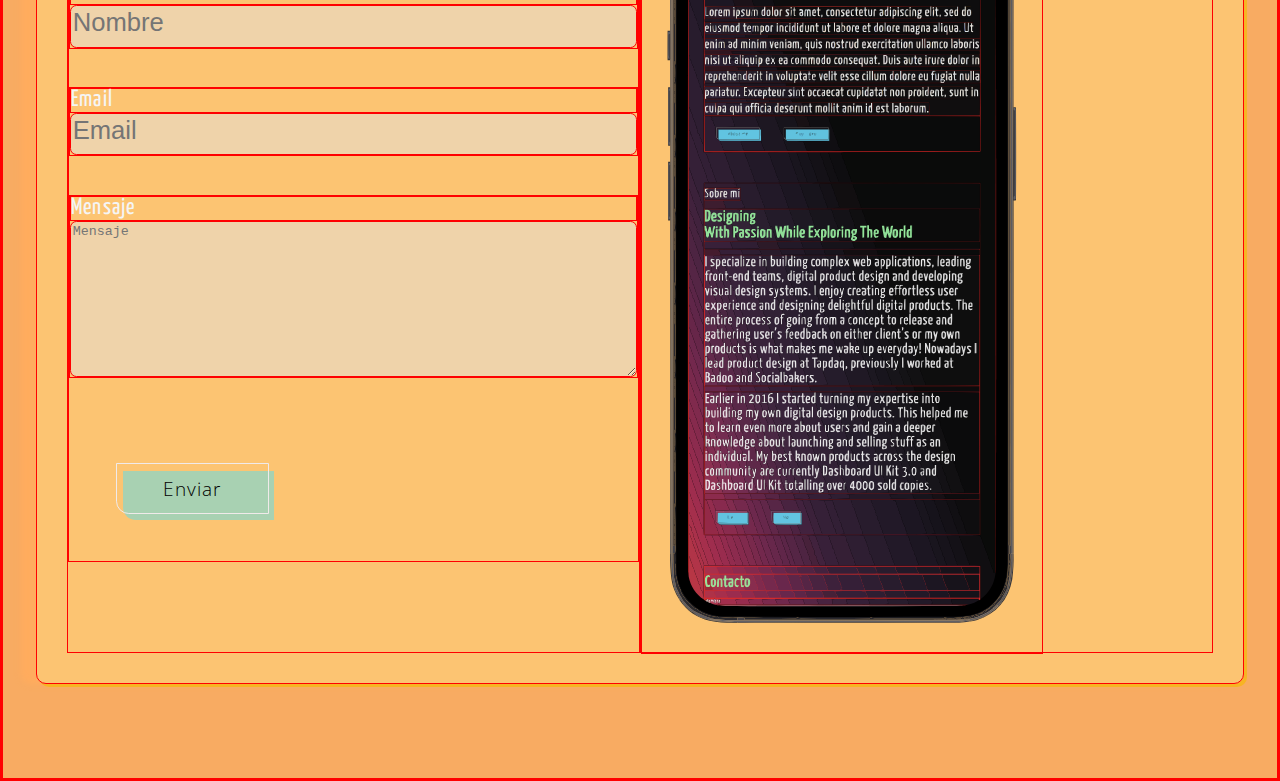
==== commit 8b17d89a: "feat: sidemenu sacado de tutorial" ====
--- a/index.html
+++ b/index.html
@@ -108,6 +108,38 @@
             </div>
         </section>
     </main>
+    <aside id="sidemenu" class="menu-collapsed">
+        <div id="header">
+            <div id="title"><span>Titulo</span></div>
+            <div id="menu-btn">
+                <div class="btn-hamburger"></div>
+                <div class="btn-hamburger"></div>
+                <div class="btn-hamburger"></div>
+            </div>
+        </div>
+        <div id="profile">
+            <div id="foto"><img src="assets/images/imagen-sin-background.png" alt=""></div>
+            <div id="nombre"><span>Nombre</span></div>
+        </div>
+        <div id="menu-items">
+            <a class="item">
+                <div class="icon"><img src="assets/images/skill_image.jpg" alt="cloudservices"></div>
+                <div class="title"><span>Cloud services</span></div>
+            </a>
+            <a class="item">
+                <div class="icon"><img src="assets/images/skill_image.jpg" alt="cloudservices"></div>
+                <div class="title"><span>Cloud services</span></div>
+            </a>
+            <a class="item">
+                <div class="icon"><img src="assets/images/skill_image.jpg" alt="cloudservices"></div>
+                <div class="title"><span>Cloud services</span></div>
+            </a>
+            <a class="item">
+                <div class="icon"><img src="assets/images/skill_image.jpg" alt="cloudservices"></div>
+                <div class="title"><span>Cloud services</span></div>
+            </a>
+        </div>
+    </aside>
 </body>
 <script type="text/javascript" src="src/menu.js"></script>
 
--- a/src/styles.css
+++ b/src/styles.css
@@ -3,152 +3,157 @@
 
 /* Para poder ver los tamaños de todo */
 * {
-  border: 1px solid red;
+    border: 1px solid red;
 }
 
 :root {
-  font-size: 15px;
-  --red: #ff6f69;
-  --beige: #ffeead;
-  --yellow: #ffcc5c;
-  --dark-yellow: #ffe600;
-  --green: #7ed321;
-  --dark-green: #00b200;
-  --white: rgb(245, 245, 245);
-  --title-color: rgb(152, 236, 159);
-  --button-background: #51c5e2;
-  --button-border: rgb(240, 234, 234);
-  --black: #000;
-  --body-background: #f8ab62;
-  --transparent: rgba(0, 0, 0, 0);
-  --white-semi-transparent: rgba(225, 225, 225, 0.5);
-  --presentation-background: rgba(255, 222, 130, 0.5);
+    font-size: 15px;
+    --red: #ff6f69;
+    --beige: #ffeead;
+    --yellow: #ffcc5c;
+    --dark-yellow: #ffe600;
+    --green: #7ed321;
+    --dark-green: #00b200;
+    --white: rgb(245, 245, 245);
+    --title-color: rgb(152, 236, 159);
+    --button-background: #51c5e2;
+    --button-border: rgb(240, 234, 234);
+    --black: #000;
+    --body-background: #f8ab62;
+    --transparent: rgba(0, 0, 0, 0);
+    --white-semi-transparent: rgba(225, 225, 225, 0.5);
+    --presentation-background: rgba(255, 222, 130, 0.5);
+    --side-menu-width: 300px;
+    --side-menu-collapsed-width: 50px;
+    --hover-color: #f89940;
 }
 
 .contenedor-principal {
-  display: flex;
-  flex-direction: row;
-  justify-content: space-around;
+    display: flex;
+    flex-direction: row;
+    justify-content: space-around;
 }
 
 .red {
-  background-color: var(--red);
+    background-color: var(--red);
 }
 .contenedor {
-  width: 50%;
+    width: 50%;
 }
 #id1 {
-  width: 100px;
+    width: 100px;
 }
 
 #id2 {
-  width: 70%; /*70% del padre*/
+    width: 70%; /*70% del padre*/
 }
 #id3 {
-  width: 100vw; /* del ancho del tamaño de la pantalla*/
-  font-size: 10vw; /*10vw del tamaño de la fuente*/
+    width: 100vw; /* del ancho del tamaño de la pantalla*/
+    font-size: 10vw; /*10vw del tamaño de la fuente*/
 }
 
 body {
-  font-family: "Open Sans";
-  /* height: 100vh; */
-  margin: 0px;
-  background-repeat: no-repeat;
-  background-color: var(--body-background);
+    font-family: "Open Sans";
+    /* height: 100vh; */
+    margin: 0px;
+    background-repeat: no-repeat;
+    background-color: var(--body-background);
 }
 
 /* Fuente titulo principal */
 
 span {
-  font-family: "Yanone Kaffeesatz", sans-serif;
-  letter-spacing: 0.1vw;
-  font-size: 1.46vw;
-  color: var(--white);
+    font-family: "Yanone Kaffeesatz", sans-serif;
+    letter-spacing: 0.1vw;
+    font-size: 1.46vw;
+    color: var(--white);
 }
 h1,
-h2 {
-  font-family: "Yanone Kaffeesatz", sans-serif;
-  letter-spacing: 0.1vw;
-  font-size: 2.92vw;
-  color: var(--title-color);
+h2,
+h3,
+h4 {
+    font-family: "Yanone Kaffeesatz", sans-serif;
+    letter-spacing: 0.1vw;
+    font-size: 2.92vw;
+    color: var(--title-color);
 }
 
 input {
-  height: 3vw;
-  border-radius: 0.5vw;
-  background-color: var(--white-semi-transparent);
+    height: 3vw;
+    border-radius: 0.5vw;
+    background-color: var(--white-semi-transparent);
 }
 textarea {
-  border-radius: 0.5vw;
-  background-color: var(--white-semi-transparent);
+    border-radius: 0.5vw;
+    background-color: var(--white-semi-transparent);
 }
 textarea::-moz-placeholder,
 textarea::-webkit-input-placeholder {
-  font-size: 2vw;
+    font-size: 2vw;
 }
 input::-webkit-input-placeholder {
-  font-size: 2vw;
+    font-size: 2vw;
 }
 input::-moz-placeholder {
-  font-size: 2vw;
+    font-size: 2vw;
 }
 
 section {
-  width: 90%;
-  margin-bottom: 7.32vw;
+    width: 90%;
+    margin-bottom: 7.32vw;
 }
 
 .about-text,
 label {
-  font-family: "Yanone Kaffeesatz", sans-serif;
-  letter-spacing: 0.1vw;
-  font-size: 1.83vw;
-  color: var(--white);
+    font-family: "Yanone Kaffeesatz", sans-serif;
+    letter-spacing: 0.1vw;
+    font-size: 1.83vw;
+    color: var(--white);
 }
 
 /* Botton  */
 button {
-  margin: 3.66vw;
-  font-family: inherit;
-  border-radius: 0px 0px 0px 1vw;
+    margin: 3.66vw;
+    font-family: inherit;
+    border-radius: 0px 0px 0px 1vw;
 }
 /*  Simple button styling -- No animation */
 .der,
 .izq {
-  font-size: 1.46vw;
-  font-weight: 200;
-  letter-spacing: 0.07vw;
-  padding: 0.95vw 3.66vw 0.95vw;
-  outline: 0;
-  border: 1px solid var(--button-border);
-  cursor: pointer;
-  position: relative;
-  border-radius: 0px 0px 0px 1vw;
-  background-color: var(--transparent);
+    font-size: 1.46vw;
+    font-weight: 200;
+    letter-spacing: 0.07vw;
+    padding: 0.95vw 3.66vw 0.95vw;
+    outline: 0;
+    border: 1px solid var(--button-border);
+    cursor: pointer;
+    position: relative;
+    border-radius: 0px 0px 0px 1vw;
+    background-color: var(--transparent);
 }
 
 .der::after {
-  content: "";
-  background-color: var(--button-background);
-  width: 100%;
-  z-index: -1;
-  position: absolute;
-  height: 100%;
-  top: 0.51vw;
-  left: 0.51vw;
-  border-radius: 0px 0px 0px 1vw;
+    content: "";
+    background-color: var(--button-background);
+    width: 100%;
+    z-index: -1;
+    position: absolute;
+    height: 100%;
+    top: 0.51vw;
+    left: 0.51vw;
+    border-radius: 0px 0px 0px 1vw;
 }
 
 .izq::after {
-  content: "";
-  background-color: var(--button-background);
-  width: 100%;
-  z-index: -1;
-  position: absolute;
-  height: 100%;
-  top: 0.51vw;
-  left: 0.51vw;
-  border-radius: 0px 0px 0px 1vw;
+    content: "";
+    background-color: var(--button-background);
+    width: 100%;
+    z-index: -1;
+    position: absolute;
+    height: 100%;
+    top: 0.51vw;
+    left: 0.51vw;
+    border-radius: 0px 0px 0px 1vw;
 }
 
 /* Las em estan atasdas al taaño de la fuente del elemento padre
@@ -168,128 +173,292 @@
 
 .card {
     background-color: var(--presentation-background);
-    padding:30px;
+    padding: 30px;
     border-radius: 10px;
-    box-shadow: 3px 3px rgb(247, 180, 35), -1em 0 0.4em rgb(255, 172, 94);}
+    box-shadow: 3px 3px rgb(247, 180, 35), -1em 0 0.4em rgb(255, 172, 94);
+}
 
 main {
-  display: flex;
-  flex-direction: column;
-  justify-content: center;
-  align-items: center;
+    display: flex;
+    flex-direction: column;
+    justify-content: center;
+    align-items: center;
 }
 
 /*  Estilos de presentacion*/
 #seccion-presentacion {
-  width: 90%;
-  display: flex;
-  flex-direction: row;
-  justify-self: center;
-
+    width: 90%;
+    display: flex;
+    flex-direction: row;
+    justify-self: center;
 }
 #contenedor-imagen-presentacion {
-  display: flex;
-  align-items: flex-end;
-  /* width: 40vw; */
-  height: auto;
-  max-width: 600px;
-  margin-bottom: 0px;
+    display: flex;
+    align-items: flex-end;
+    /* width: 40vw; */
+    height: auto;
+    max-width: 600px;
+    margin-bottom: 0px;
 }
 #imagen-presentacion {
-  width: 40vw;
-  height: auto;
-  max-width: 600px;
-  margin-bottom: 0px;
+    width: 40vw;
+    height: auto;
+    max-width: 600px;
+    margin-bottom: 0px;
 }
 #descripcion-presentacion {
-  font-size: 1.83vw;
+    font-size: 1.83vw;
 }
 
 @media screen and (max-width: 1200px) {
-  #contenedor-imagen-presentacion {
-    display: none;
-  }
-  #contenedor-texto-presentacion {
-    width: 100%;
-    justify-self: center;
-  }
-  #seccion-presentacion {
-    height: auto;
-  }
-  section {
-    margin-bottom: 10vw;
-  }
-  #sobre-mi-columna2{
-      display: none;
-  }
+    #contenedor-imagen-presentacion {
+        display: none;
+    }
+    #contenedor-texto-presentacion {
+        width: 100%;
+        justify-self: center;
+    }
+    #seccion-presentacion {
+        height: auto;
+    }
+    section {
+        margin-bottom: 10vw;
+    }
+    #sobre-mi-columna2 {
+        display: none;
+    }
 }
 
 /* Menu de navegacion */
 #menu-container {
-  display: flex;
-  flex-direction: row; /* en file*/
-  width: 100%;
-  justify-content: space-evenly;
-  height: 3.5rem;
+    display: flex;
+    flex-direction: row; /* en file*/
+    width: 100%;
+    justify-content: space-evenly;
+    height: 3.5rem;
 }
 
 #items-container {
-  display: flex;
-  flex-direction: row; /* en file*/
-  justify-content: space-between;
+    display: flex;
+    flex-direction: row; /* en file*/
+    justify-content: space-between;
 }
 
 .items {
-  color: var(--white);
-  list-style: none;
-  margin-left: 10px;
-  display: block;
-  padding: 5px;
-  background: rgb(152, 236, 159);
-  text-decoration: none;
-  color: var(--black);
+    color: var(--white);
+    list-style: none;
+    margin-left: 10px;
+    display: block;
+    padding: 5px;
+    background: rgb(152, 236, 159);
+    text-decoration: none;
+    color: var(--black);
 }
 .btn-menu,
 .btn-icon {
-  margin: 5px;
-  background-color: var(--beige);
-  height: 35px;
-  color: var(--black);
+    margin: 5px;
+    background-color: var(--beige);
+    height: 35px;
+    color: var(--black);
 }
 
 .btn-icon {
-  position: absolute;
-  cursor: pointer;
+    position: absolute;
+    cursor: pointer;
 }
 
 /* Enviar mail  */
 .form-group {
-  display: flex;
-  flex-direction: column;
-  margin-bottom: 3vw;
+    display: flex;
+    flex-direction: column;
+    margin-bottom: 3vw;
 }
 #contacto {
-  display: flex;
-  flex-direction: row;
+    display: flex;
+    flex-direction: row;
 }
 #email-div,
 #mobile-div {
-  width: 50%;
+    width: 50%;
 }
 #img-mobile-version {
-  display: block;
-  width: 100%;
-  height: 100%;
-  object-fit: contain;
-  max-width: 400px;
-}
-
-.columnas{
-    display:flex;
+    display: block;
+    width: 100%;
+    height: 100%;
+    object-fit: contain;
+    max-width: 400px;
+}
+
+.columnas {
+    display: flex;
     flex-direction: row-reverse;
 }
 
-.centrado-vertical{
+.centrado-vertical {
     display: flex;
     align-items: center;
-}+}
+
+#sidemenu {
+    background-color: var(--body-background);
+    position: fixed;
+    height: 100%;
+    overflow-y: scroll;
+    overflow-x: hidden;
+    left: 0;
+    top: 0;
+}
+
+/* ancho del scrollbar */
+::-webkit-scrollbar {
+    width: 10px;
+}
+
+aside::-webkit-scrollbar {
+    width: 5px;
+}
+
+/*barra trasera del scrollbar */
+::-webkit-scrollbar-track {
+    background: #f1f1f1;
+}
+
+/* barra del scroll */
+::-webkit-scrollbar-thumb {
+    background: rgb(252, 180, 114);
+    border-radius: 5px;
+}
+
+/* Handle on hover */
+::-webkit-scrollbar-thumb:hover {
+    background: #555;
+}
+
+#sidemenu #header {
+    box-sizing: border-box;
+    border-bottom: solid 1px #000;
+}
+
+#sidemenu #header #title {
+    box-sizing: border-box;
+    overflow: hidden;
+}
+
+#sidemenu #header #title,
+#sidemenu #header #menu-btn {
+    vertical-align: middle;
+}
+
+#sidemenu #header #menu-btn {
+    display: inline-block;
+    cursor: pointer;
+    padding: 10px;
+    width: 50px;
+    box-sizing: border-box;
+}
+
+#sidemenu #header #menu-btn .btn-hamburger {
+    background-color: #fff;
+    width: 100%;
+    height: 2px;
+    margin: 5px 0;
+}
+
+#sidemenu #profile {
+    border-bottom: solid 1px #000;
+    padding: 10px 0;
+    text-align: center;
+}
+
+#sidemenu #profile #foto {
+    box-sizing: border-box;
+    padding: 10px;
+    margin: 0 auto;
+}
+
+#sidemenu #profile #foto img {
+    border-radius: 50%;
+    width: 60%;
+    height: auto;
+}
+
+#sidemenu #profile #foto,
+#sidemenu #profile #nombre {
+    font-size: 24px;
+    padding: 10px 0;
+    overflow: hidden;
+}
+
+#sidemenu #menu-items {
+    overflow: hidden;
+}
+
+#sidemenu #menu-items .item {
+    width: var(--side-menu-width);
+}
+
+#sidemenu #menu-items .item .icon {
+    display: inline-block;
+}
+
+#sidemanu #menu-items .item .icon,
+#sidemenu #menu-items .item .title {
+    font-size: 14px;
+    vertical-align: 0px;
+    overflow: hidden;
+    display: inline-block;
+}
+
+#sidemenu #menu-items .item {
+    display: block;
+}
+
+#sidemenu #menu-items .item:hover {
+    background-color: var(--hover-color);
+}
+
+#sidemenu #menu-items .item .icon {
+    box-sizing: border-box;
+    padding: 10px;
+    width: var(--side-menu-collapsed-width);
+}
+
+#sidemenu #menu-items .item .icon img {
+    width: 100%;
+}
+
+#sidemenu #menu-items .item .title {
+    padding: 10px 0;
+}
+
+.menu-expanded #header #title span {
+    width: calc(var(--side-menu-width)-var(--side-menu-collapsed-width)-5px);
+    overflow: hidden;
+    display: inline-block;
+}
+
+.menu-expanded #profile #foto {
+    width: 200px;
+}
+.menu-expanded #profile #nombre {
+    width: 100%;
+}
+
+.menu-collapsed {
+    width: var(--side-menu-collapsed-width);
+}
+
+.menu-collapsed #header #title {
+    width: 0;
+    height: 0;
+    padding: 0;
+    margin: 0;
+}
+
+.menu-collapsed #profile #nombre {
+    display: none;
+}
+
+.menu-collapsed .item {
+    width: 100%;
+}
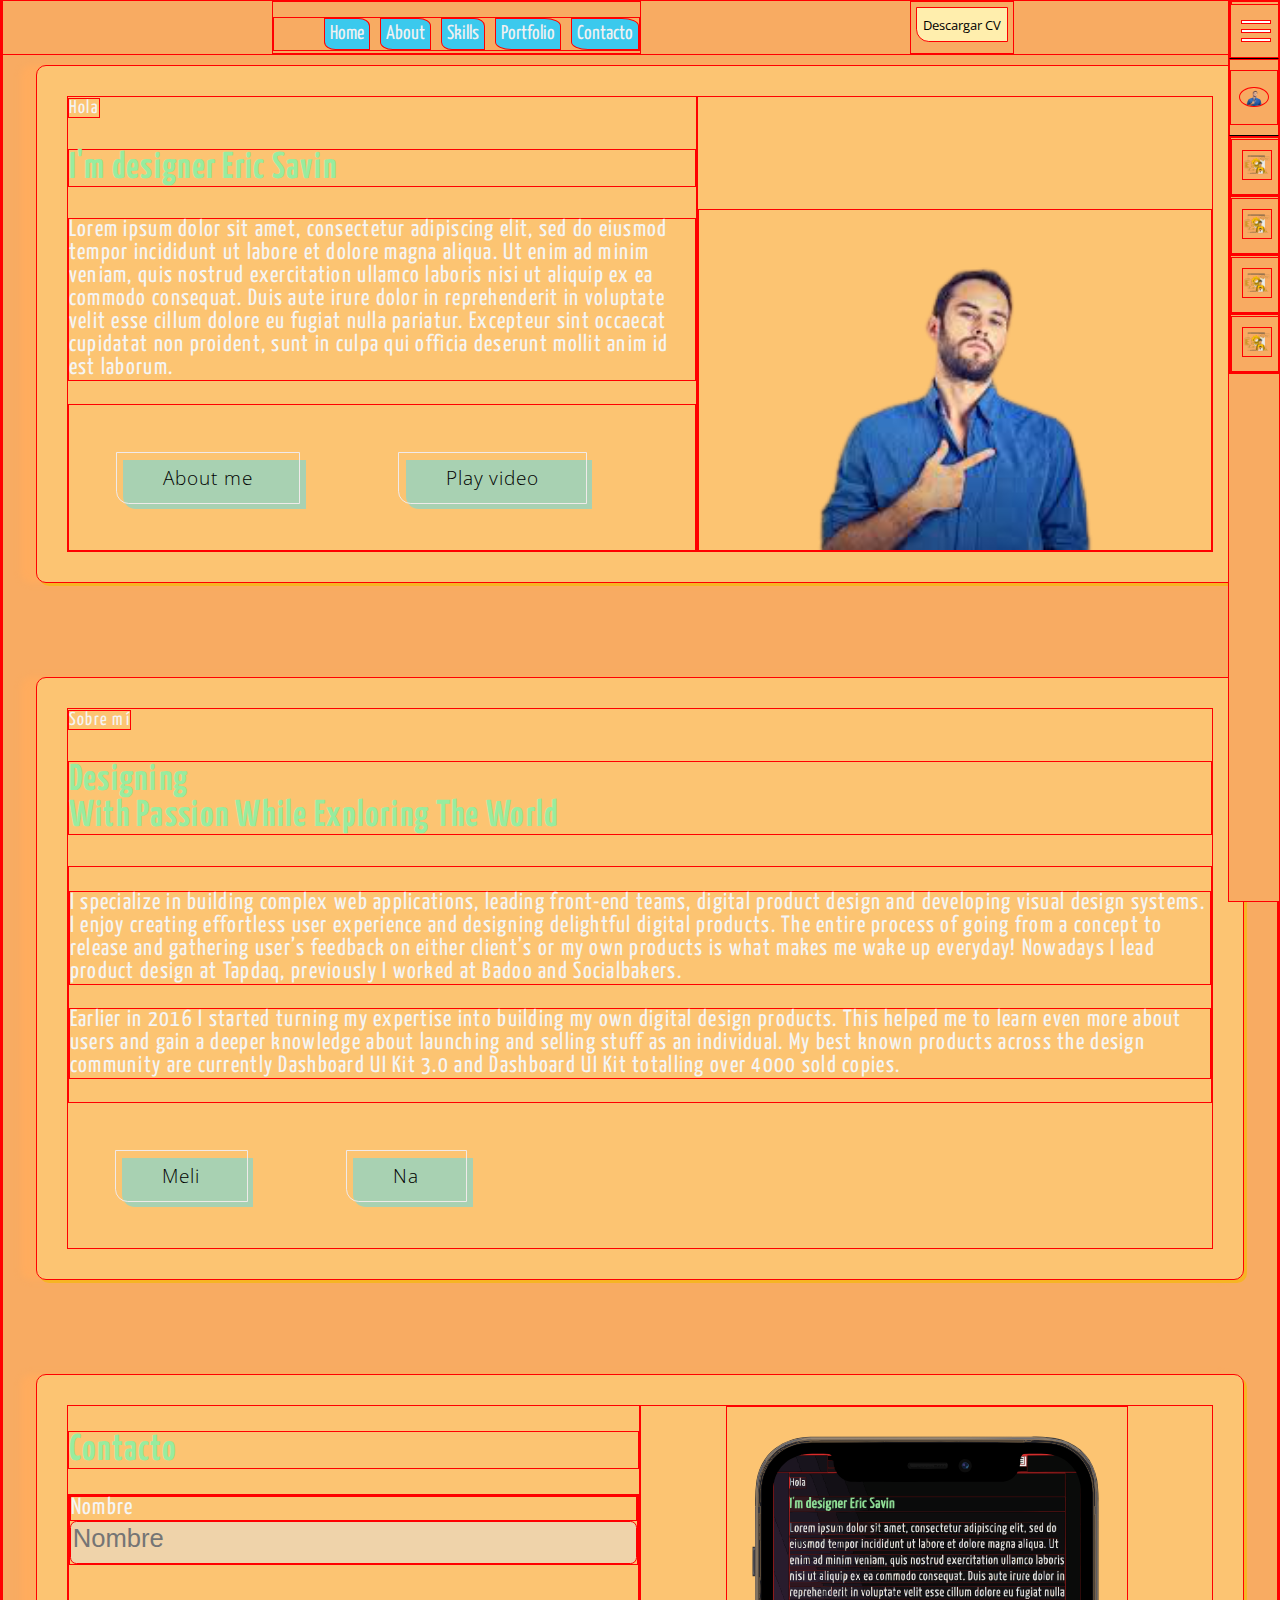
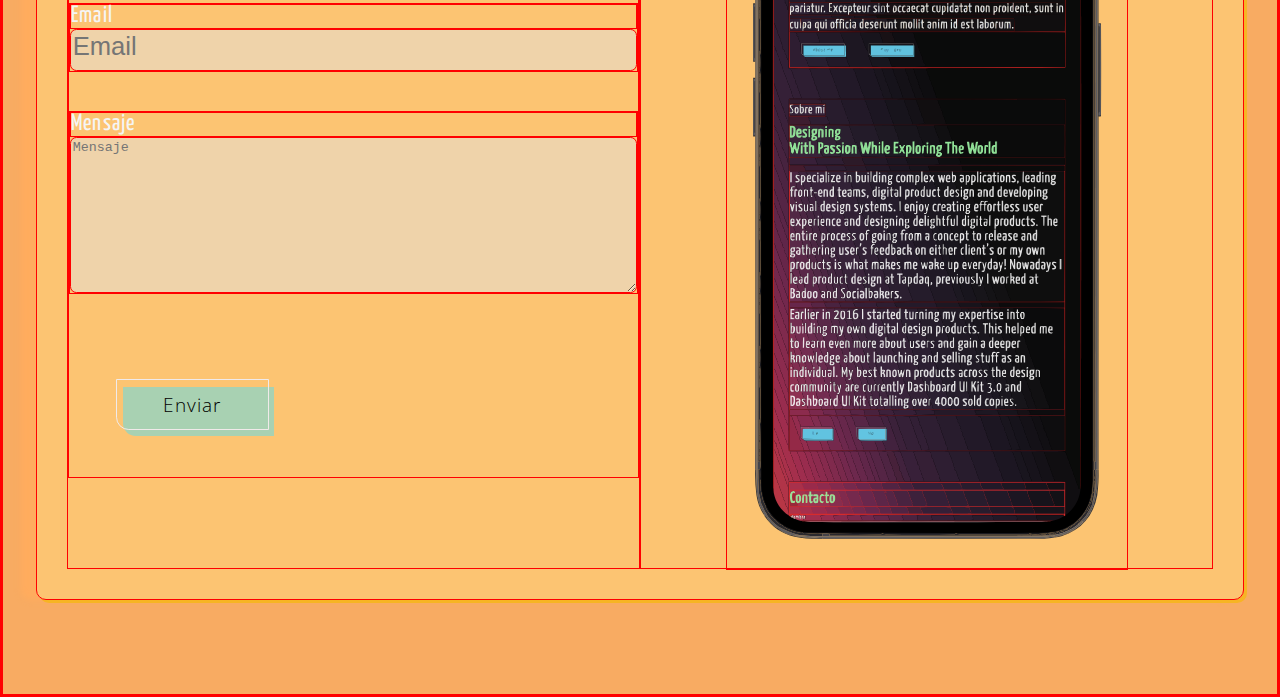
==== commit 401de29e: "feat: mejorando responsive del menu y texto" ====
--- a/index.html
+++ b/index.html
@@ -23,9 +23,6 @@
         </nav>
         <div id="menu-buttons">
             <button id="btnMenu" class="btn-menu">Descargar CV</button>
-            <button id="burger-button" class="btn-icon">
-                <img src="https://img.icons8.com/material-sharp/24/000000/menu--v3.png" />
-            </button>
         </div>
     </div>
     <main>
@@ -33,7 +30,7 @@
             <div id="contenedor-texto-presentacion">
                 <span id="frase-presentacion">Hola</span>
                 <h2 id="frase-presentacion">I'm designer Eric Savin</h2>
-                <span id="descripcion-presentacion">
+                <p id="descripcion-presentacion">
                     Lorem ipsum dolor sit amet, consectetur adipiscing elit,
                     sed do eiusmod tempor incididunt ut labore et dolore
                     magna aliqua. Ut enim ad minim veniam, quis nostrud
@@ -43,7 +40,7 @@
                     fugiat nulla pariatur. Excepteur sint occaecat cupidatat
                     non proident, sunt in culpa qui officia deserunt mollit
                     anim id est laborum.
-                </span>
+                </p>
                 <div id="presentation-btn-container">
                     <button id="about-me" class="izq">About me</button>
                     <button id="play-video" class="der">Play video</button>
@@ -77,9 +74,6 @@
             <button type="button" class="der">Meli</button>
             <button type="button" class="izq">Na</button>
         </div>
-            <div id="sobre-mi-columna2" class="centrado-vertical">
-                <img src="./assets/images/monitor.png" alt="Monitor" />
-            </div>
         </section>
 
         <section id="contacto" class="card">
--- a/src/styles.css
+++ b/src/styles.css
@@ -26,6 +26,8 @@
     --side-menu-width: 300px;
     --side-menu-collapsed-width: 50px;
     --hover-color: #f89940;
+    --font-principal: "Open Sans";
+    --font-secondary: "Yanone Kaffeesatz", sans-serif;
 }
 
 .contenedor-principal {
@@ -105,6 +107,13 @@
 
 .about-text,
 label {
+    font-family: "Yanone Kaffeesatz", sans-serif;
+    letter-spacing: 0.1vw;
+    font-size: 1.83vw;
+    color: var(--white);
+}
+
+p{
     font-family: "Yanone Kaffeesatz", sans-serif;
     letter-spacing: 0.1vw;
     font-size: 1.83vw;
@@ -187,6 +196,7 @@
 
 /*  Estilos de presentacion*/
 #seccion-presentacion {
+    margin-top:60px;
     width: 90%;
     display: flex;
     flex-direction: row;
@@ -206,9 +216,9 @@
     max-width: 600px;
     margin-bottom: 0px;
 }
-#descripcion-presentacion {
+/* #descripcion-presentacion {
     font-size: 1.83vw;
-}
+} */
 
 @media screen and (max-width: 1200px) {
     #contenedor-imagen-presentacion {
@@ -227,15 +237,28 @@
     #sobre-mi-columna2 {
         display: none;
     }
+    p {
+        font-size: 4vw;
+    }
+    h2{
+        font-size:5vw
+    }
+    span {
+        font-size: 3vw;
+    }
 }
 
 /* Menu de navegacion */
 #menu-container {
+    background-color: var(--body-background);
+    z-index: 2;
     display: flex;
     flex-direction: row; /* en file*/
     width: 100%;
     justify-content: space-evenly;
     height: 3.5rem;
+    position: fixed; /* Set the navbar to fixed position */
+    top: 0; /* Position the navbar at the top of the page */
 }
 
 #items-container {
@@ -250,9 +273,14 @@
     margin-left: 10px;
     display: block;
     padding: 5px;
-    background: rgb(152, 236, 159);
+    background: #3BC9ED;
     text-decoration: none;
     color: var(--black);
+    border-radius: 0px 25% 0px 25%;
+    font-family: var(--font-secondary);
+    color:#f1f1f1;
+    font-size: 20px;
+
 }
 .btn-menu,
 .btn-icon {
@@ -277,9 +305,13 @@
     display: flex;
     flex-direction: row;
 }
-#email-div,
+#email-div{
+  width: 50%;
+}
 #mobile-div {
     width: 50%;
+    display: flex;
+    justify-content: center;
 }
 #img-mobile-version {
     display: block;
@@ -303,10 +335,13 @@
     background-color: var(--body-background);
     position: fixed;
     height: 100%;
-    overflow-y: scroll;
+    overflow-y: hidden;
     overflow-x: hidden;
-    left: 0;
+    scrollbar-color: #0A4C95 #C2D2E4;
+    scrollbar-width: thin;
+    right: 0;
     top: 0;
+    z-index: 3;
 }
 
 /* ancho del scrollbar */
@@ -315,7 +350,7 @@
 }
 
 aside::-webkit-scrollbar {
-    width: 5px;
+    width: 0px;
 }
 
 /*barra trasera del scrollbar */
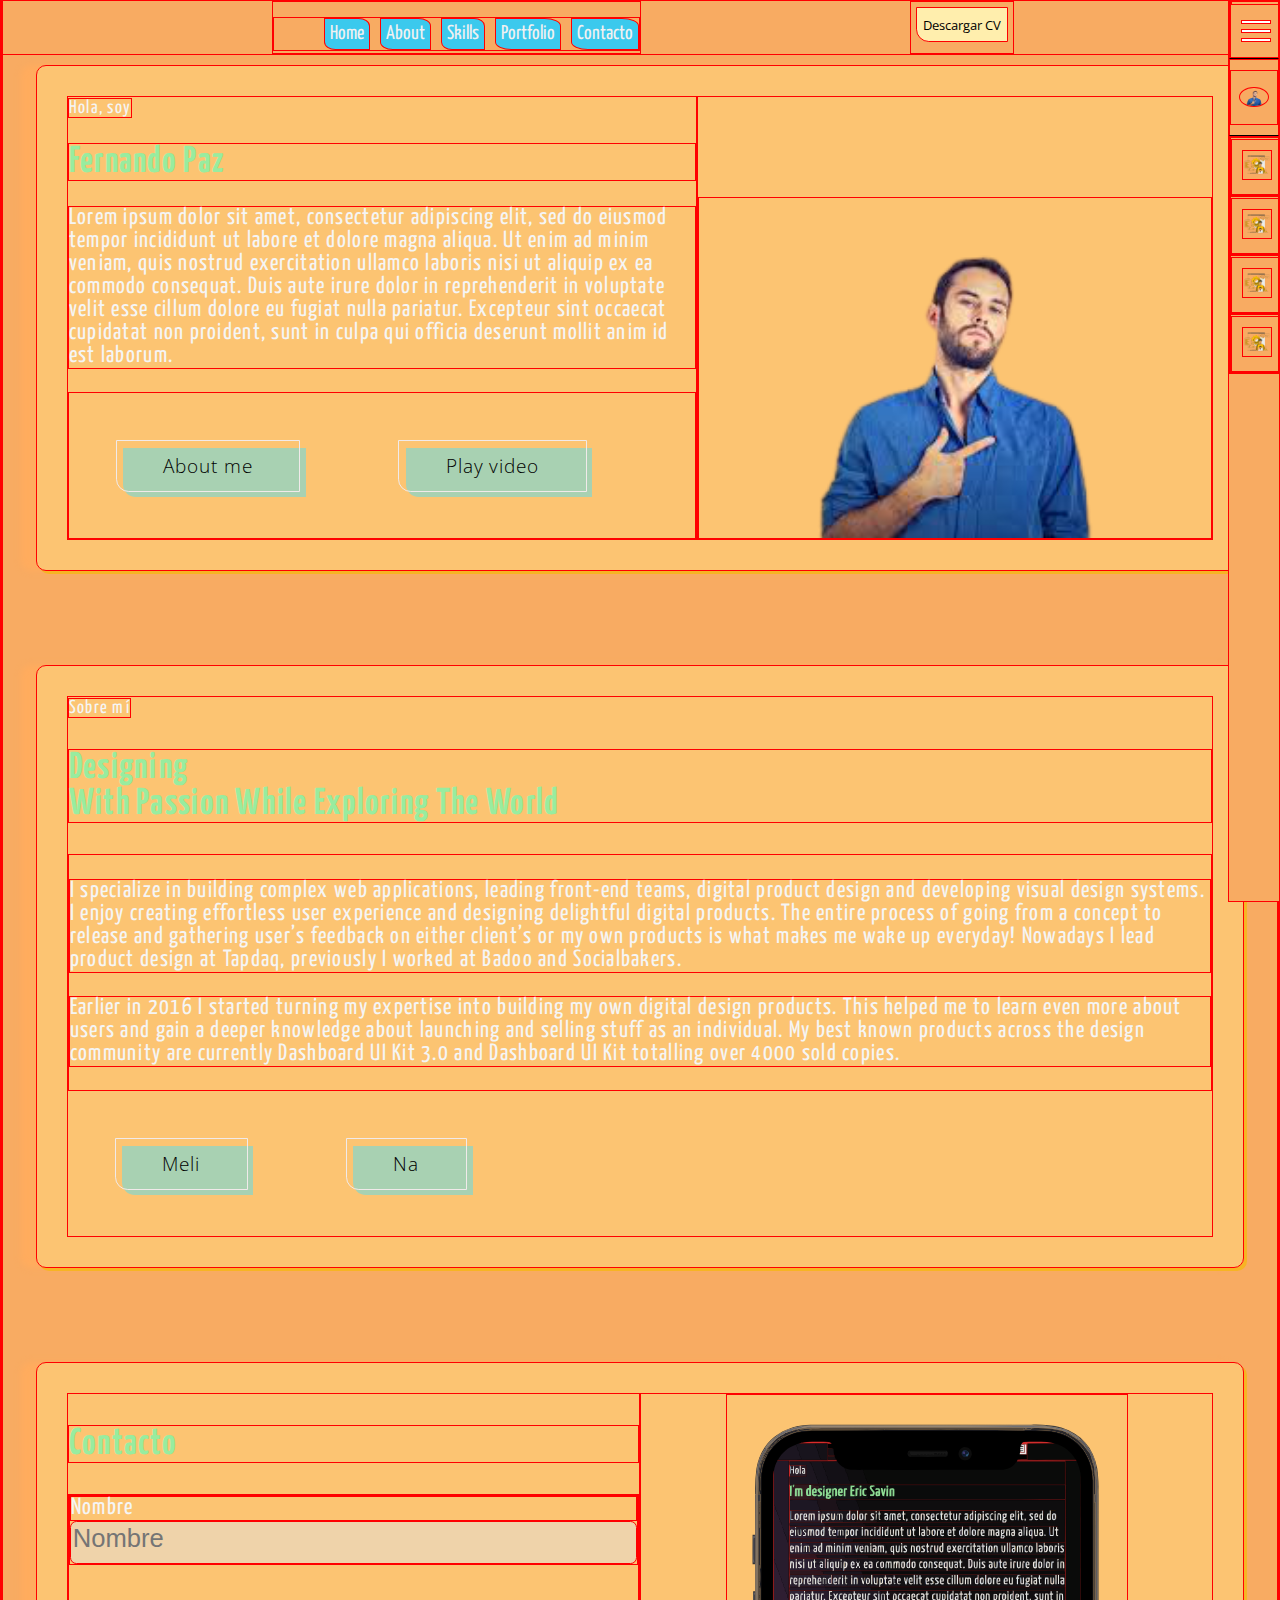
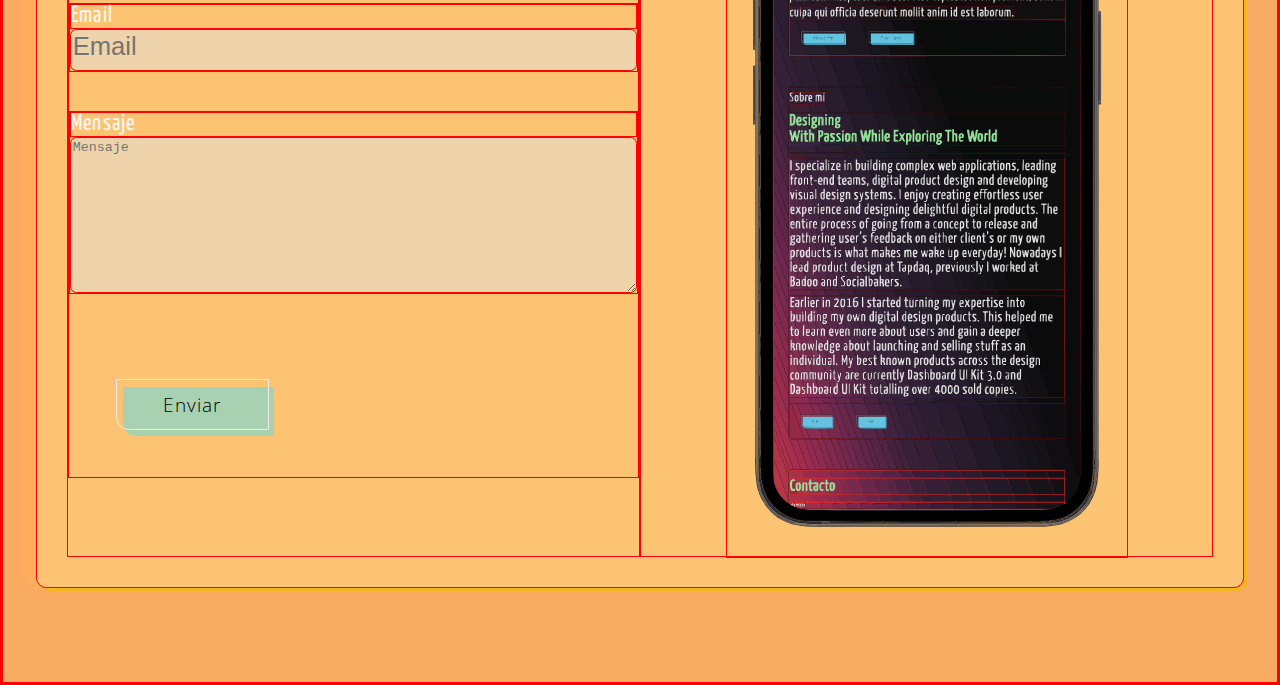
==== commit e9f92237: "agregando seo al html" ====
--- a/index.html
+++ b/index.html
@@ -1,11 +1,13 @@
 <!doctype html>
-<html lang="en">
+<html lang="es">
 
 <head>
     <meta charset="utf-8">
-    <meta name="description" content="My Page Description">
     <link rel="stylesheet" type="text/css" href="./src/styles.css" />
-    <title>Portfolio</title>
+    <title>Fernando Paz</title>
+    <meta name="description" content="Esta es mi pagina personal donde cuento sobre mi experiencia en el mundo de la programación y comparto mis proyectos">
+    <meta name="palabras claves" content="HTML,CSS,JavaScript,React,Portfolio,programador,Fernando Paz,fernandopaz1">
+    <meta name="author" content="Fernando Paz">
 </head>
 
 <body id="document">
@@ -14,11 +16,11 @@
     <div id="menu-container">
         <nav id="menu-items">
             <ul id="items-container">
-                <a href="#seccion-presentacion" id="menu-home" class="items">Home</a>
-                <a href="#section-heading" id="menu-about" class="items">About</a>
-                <a id="skills-about" class="items">Skills</a>
-                <a id="skills-about" class="items">Portfolio</a>
-                <a href="#contacto" id="skills-about" class="items">Contacto</a>
+                <a name="Home" href="#seccion-presentacion" id="menu-home" class="items" rel="nofollow">Home</a>
+                <a name="Acerca de" href="#section-heading" id="menu-about" class="items" rel="nofollow">About</a>
+                <a name="Skills" id="skills-about" class="items" rel="nofollow">Skills</a>
+                <a name="Proyectos" id="skills-about" class="items" rel="nofollow">Portfolio</a>
+                <a name="Contacto" href="#contacto" id="skills-about" class="items" rel="nofollow">Contacto</a>
             </ul>
         </nav>
         <div id="menu-buttons">
@@ -28,8 +30,8 @@
     <main>
         <section id="seccion-presentacion" class="card">
             <div id="contenedor-texto-presentacion">
-                <span id="frase-presentacion">Hola</span>
-                <h2 id="frase-presentacion">I'm designer Eric Savin</h2>
+                <span id="frase-presentacion">Hola, soy</span>
+                <h1 id="frase-presentacion">Fernando Paz</h1>
                 <p id="descripcion-presentacion">
                     Lorem ipsum dolor sit amet, consectetur adipiscing elit,
                     sed do eiusmod tempor incididunt ut labore et dolore
@@ -78,7 +80,7 @@
 
         <section id="contacto" class="card">
             <div id="email-div">
-                <h1>Contacto</h1>
+                <h2>Contacto</h2>
                 <form id="email-form-container" action="https://formsubmit.co/ferpaz9292@gmail.com" method="POST">
                     <div class="form-group">
                         <label for="nombre">Nombre</label>
@@ -112,24 +114,24 @@
             </div>
         </div>
         <div id="profile">
-            <div id="foto"><img src="assets/images/imagen-sin-background.png" alt=""></div>
+            <div id="foto"><img src="assets/images/imagen-sin-background.png" alt="imagen de perfil miniatura"></div>
             <div id="nombre"><span>Nombre</span></div>
         </div>
         <div id="menu-items">
-            <a class="item">
-                <div class="icon"><img src="assets/images/skill_image.jpg" alt="cloudservices"></div>
+            <a class="item" rel="nofollow">
+                <div class="icon"><img src="assets/images/skill_image.jpg" alt="cloudservices1"></div>
                 <div class="title"><span>Cloud services</span></div>
             </a>
-            <a class="item">
-                <div class="icon"><img src="assets/images/skill_image.jpg" alt="cloudservices"></div>
+            <a class="item" rel="nofollow">
+                <div class="icon"><img src="assets/images/skill_image.jpg" alt="cloudservices2"></div>
                 <div class="title"><span>Cloud services</span></div>
             </a>
-            <a class="item">
-                <div class="icon"><img src="assets/images/skill_image.jpg" alt="cloudservices"></div>
+            <a class="item" rel="nofollow">
+                <div class="icon"><img src="assets/images/skill_image.jpg" alt="cloudservices3"></div>
                 <div class="title"><span>Cloud services</span></div>
             </a>
-            <a class="item">
-                <div class="icon"><img src="assets/images/skill_image.jpg" alt="cloudservices"></div>
+            <a class="item" rel="nofollow">
+                <div class="icon"><img src="assets/images/skill_image.jpg" alt="cloudservices4"></div>
                 <div class="title"><span>Cloud services</span></div>
             </a>
         </div>
